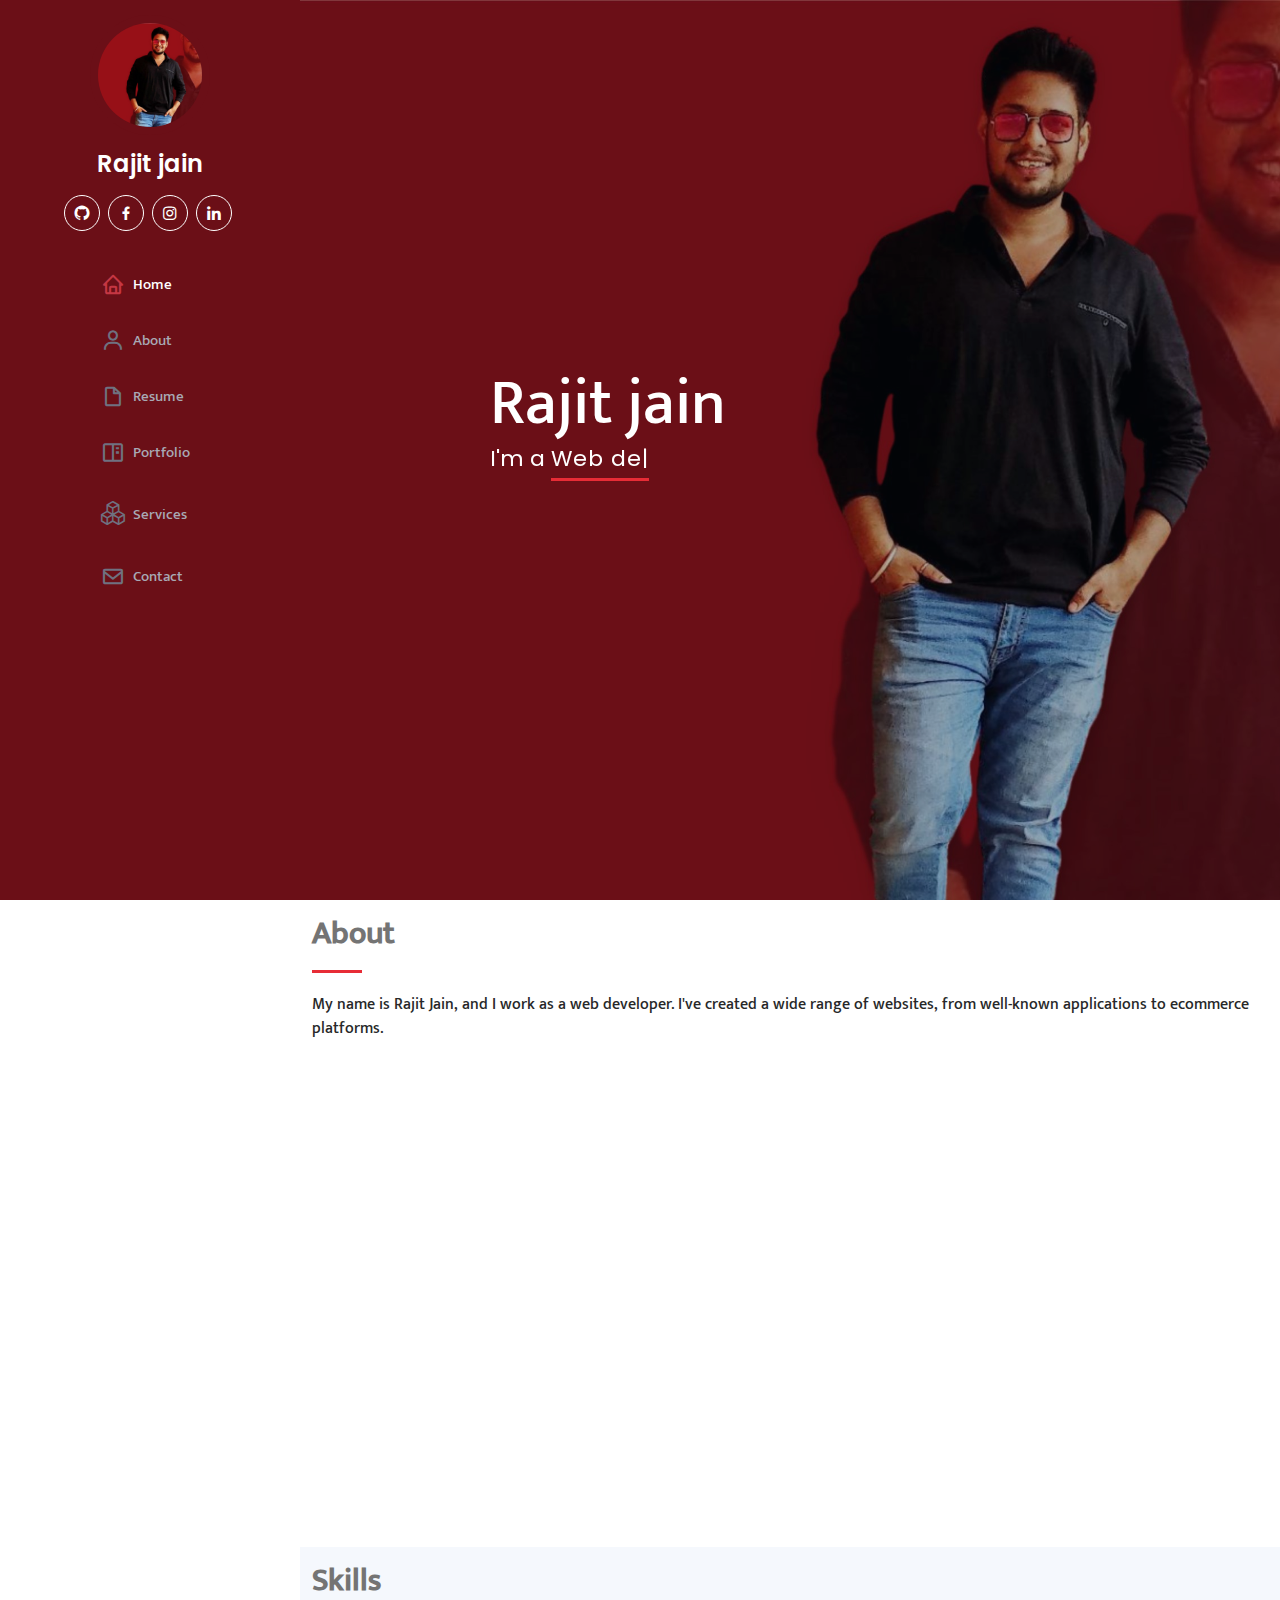
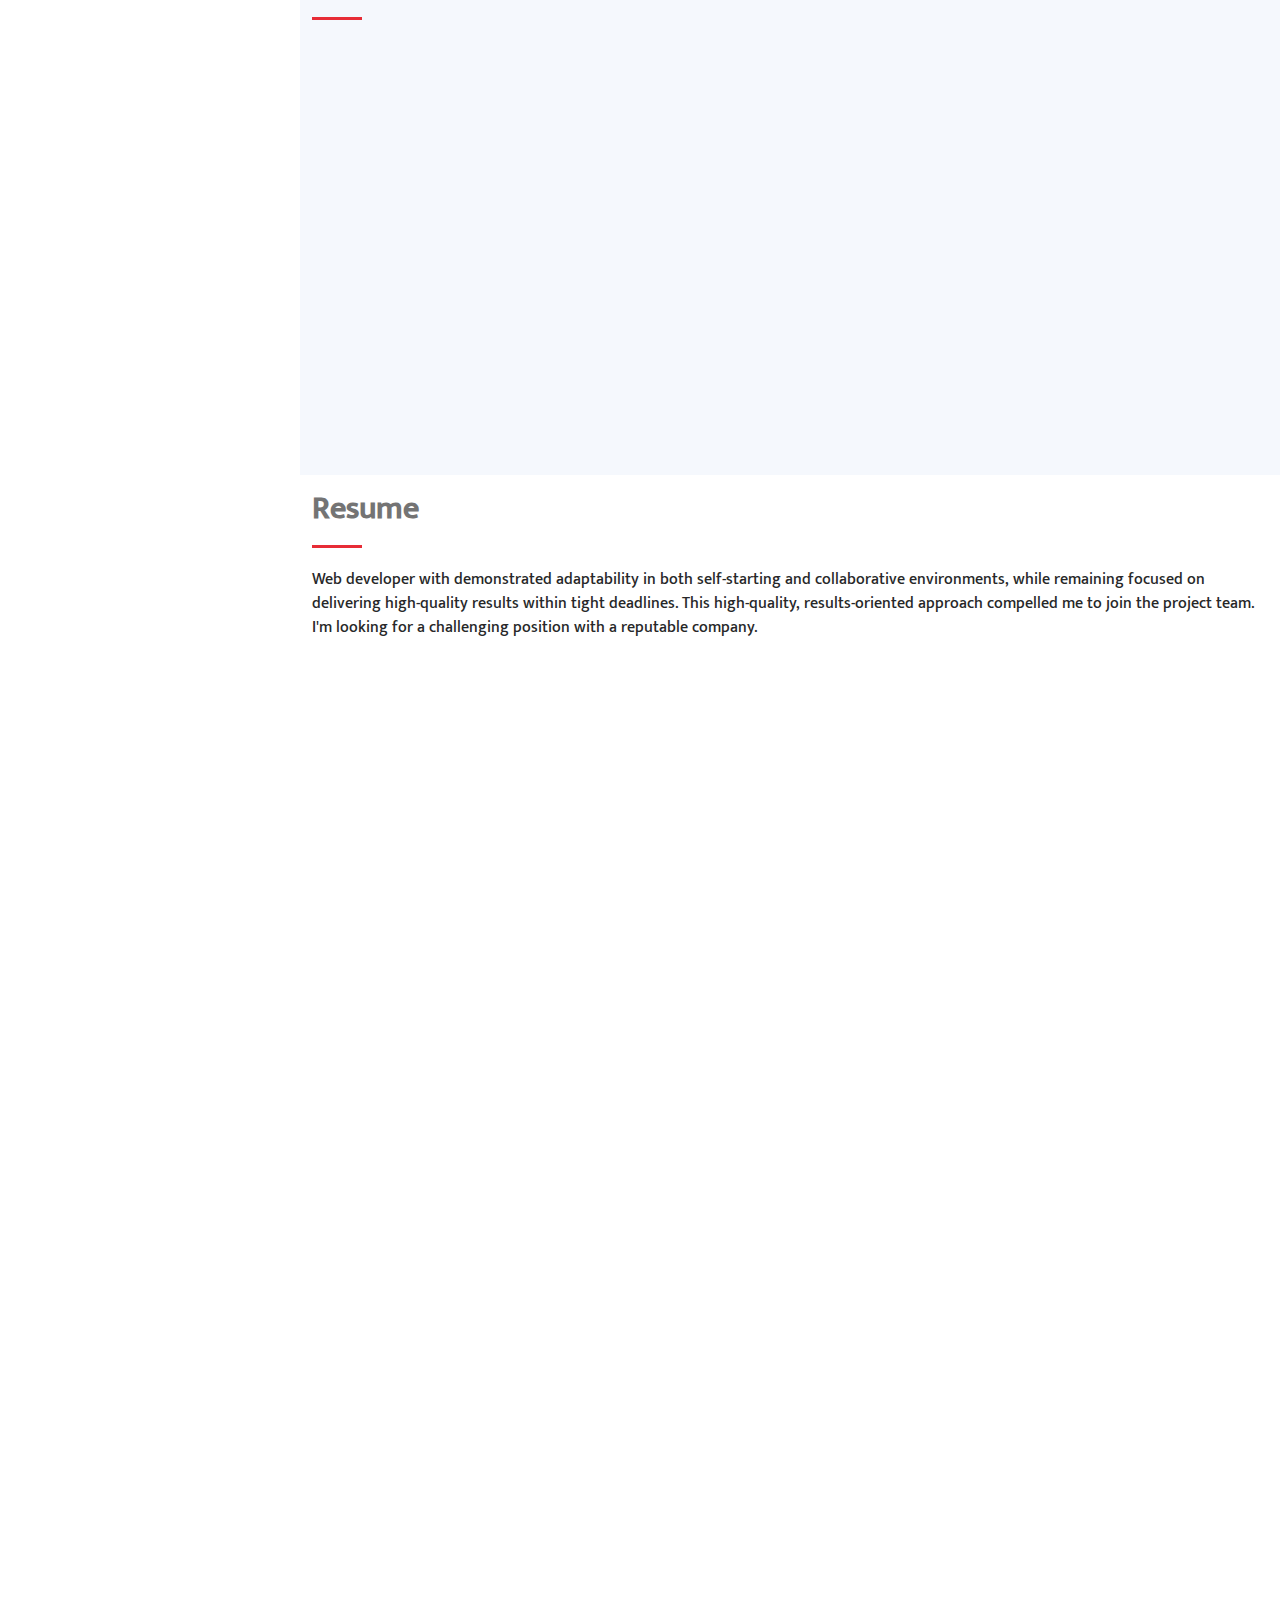
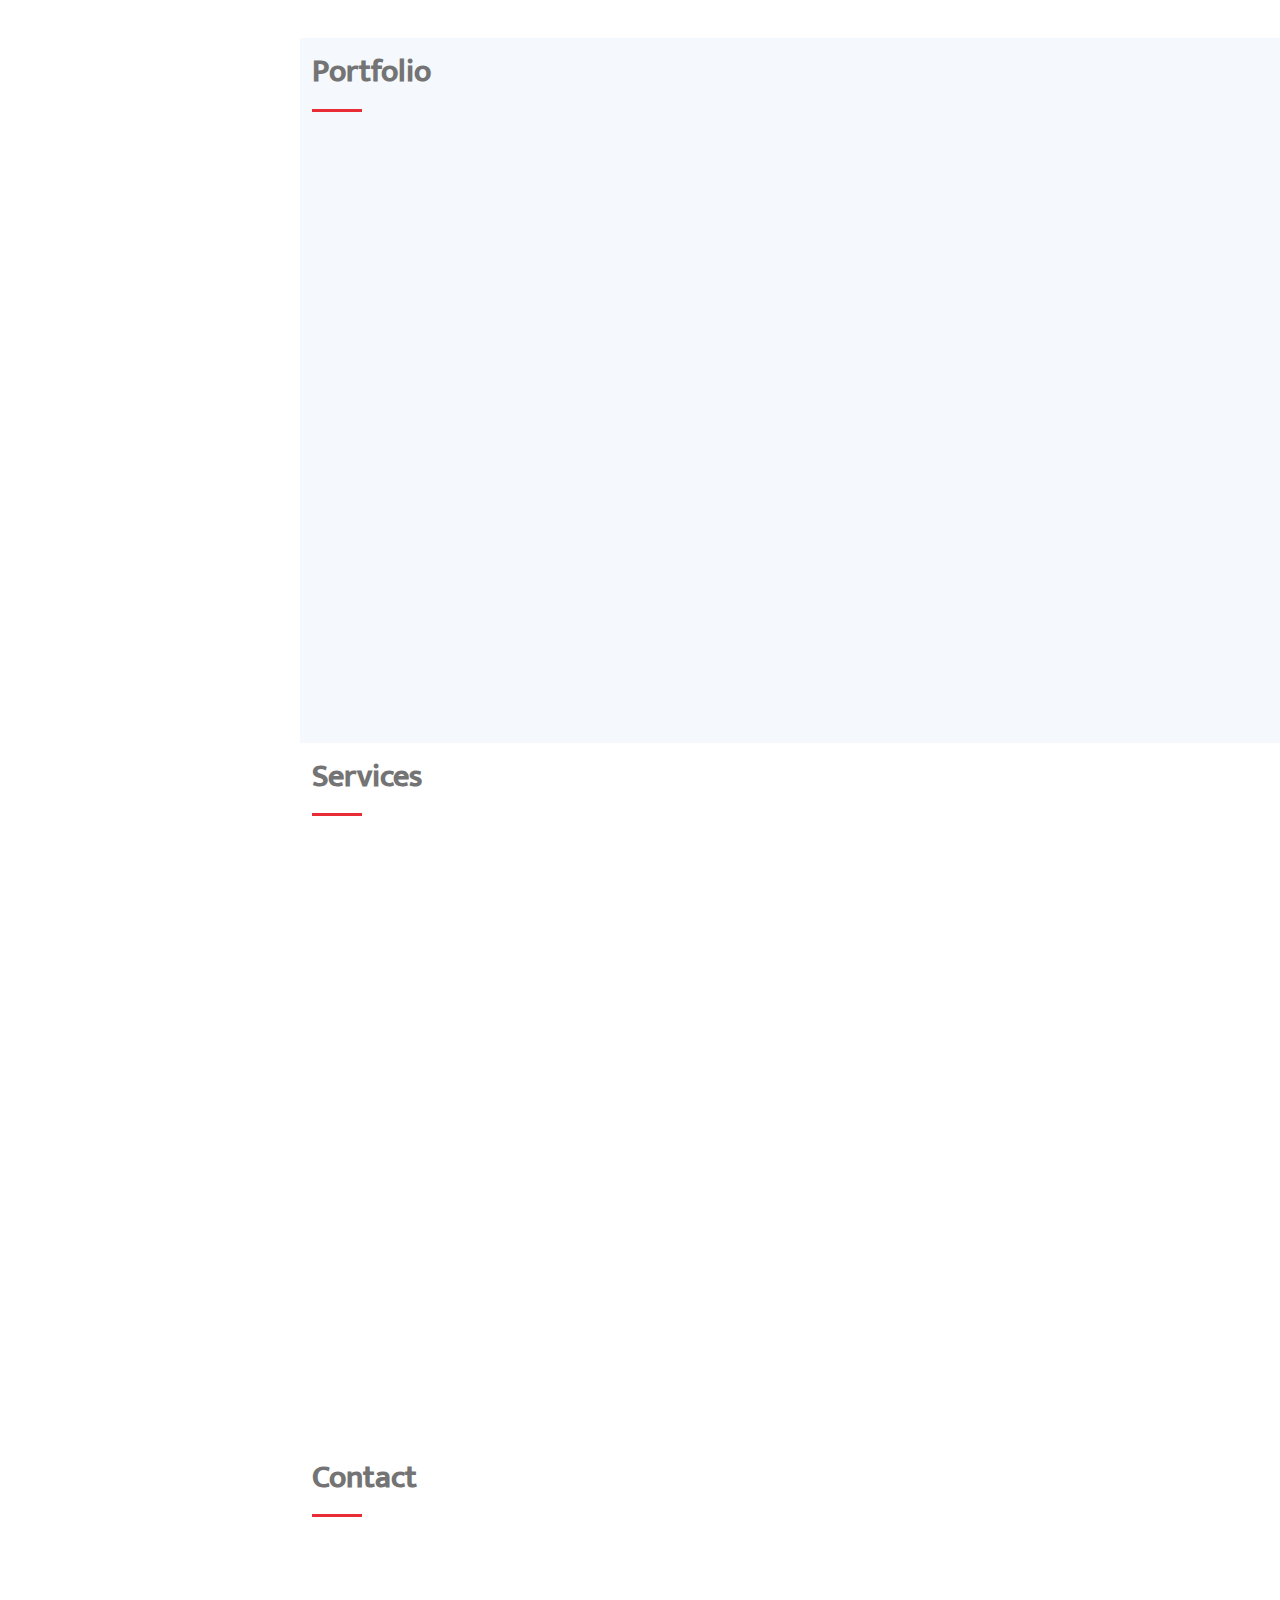
==== index.html @ aa18b788 "added seo" ====
<!DOCTYPE html>
<html lang="en">

<head>
  <meta charset="utf-8">
  <meta content="width=device-width, initial-scale=1.0" name="viewport">

  <title>Rajit Jain | Web Developer, Full Stack Developer | Professional Website Development</title>
  <meta name="description" content="Rajit Jain - Expert Web Developer & Full Stack Developer offering professional website development, UI/UX design, SEO, and custom solutions.">
  <meta name="keywords" content="Web Developer, Full Stack Developer, Website Development, UI/UX Design, SEO, Web Optimization, Custom Solutions">

  <!-- Favicons -->
  <link href="assets/img/favicon.png" rel="icon">
  <link href="assets/img/apple-touch-icon.png" rel="apple-touch-icon">

  <!-- Google Fonts -->
  <link href="https://fonts.googleapis.com/css?family=Open+Sans:300,300i,400,400i,600,600i,700,700i|Raleway:300,300i,400,400i,500,500i,600,600i,700,700i|Poppins:300,300i,400,400i,500,500i,600,600i,700,700i" rel="stylesheet">

  <!-- Vendor CSS Files -->
  <link href="assets/vendor/aos/aos.css" rel="stylesheet">
  <link href="assets/vendor/bootstrap/css/bootstrap.min.css" rel="stylesheet">
  <link href="assets/vendor/bootstrap-icons/bootstrap-icons.css" rel="stylesheet">
  <link href="assets/vendor/boxicons/css/boxicons.min.css" rel="stylesheet">
  <link href="assets/vendor/glightbox/css/glightbox.min.css" rel="stylesheet">
  <link href="assets/vendor/swiper/swiper-bundle.min.css" rel="stylesheet">

  <!-- Template Main CSS File -->
  <link href="assets/css/style.css" rel="stylesheet"> 

  <!-- Schema Markup for SEO -->
  <script type="application/ld+json">
  {
    "@context": "http://schema.org",
    "@type": "Person",
    "name": "Rajit Jain",
    "jobTitle": "Web Developer",
    "url": "https://rajitjain.online",
    "sameAs": [
      "https://www.linkedin.com/in/rajit-jain-developer/",
      "https://github.com/RajitJainSinghai"
    ]
  }
  </script>

  <!-- Open Graph Tags for Social Media -->
  <meta property="og:title" content="Rajit Jain | Web Developer">
  <meta property="og:description" content="Offering professional website development, UI/UX design, SEO, and full-stack services.">
  <meta property="og:image" content="https://rajitjain.online/assets/img/profile-img.png">
  <meta property="og:url" content="https://rajitjain.online">

</head>

<body>

  <!-- ======= Mobile nav toggle button ======= -->
  <i class="bi bi-list mobile-nav-toggle d-xl-none"></i>

  <!-- ======= Header ======= -->
  <header id="header">
    <div class="d-flex flex-column">

      <div class="profile">
        <img src="assets/img/profile-img.png" alt="rajitjain web developer" class="img-fluid rounded-circle">
        <h1 class="text-light"><a href="index">Rajit jain</a></h1>
        <div class="social-links mt-3 text-center">
          <a href="https://github.com/RajitJainSinghai" class="twitter" target="_blank"><i class="bx bxl-github"></i></a>
          <a href="https://www.facebook.com/rajit.jain.31" class="facebook" target="_blank"><i class="bx bxl-facebook"></i></a>
          <a href="https://www.instagram.com/singhai_rajit/" class="instagram" target="_blank"><i class="bx bxl-instagram"></i></a>
          <!-- <a href="#" class="google-plus"><i class="bx bxl-skype"></i></a> -->
          <a href="https://www.linkedin.com/in/rajit-jain-developer/" class="linkedin" target="_blank"><i class="bx bxl-linkedin"></i></a>
        </div>
      </div>

      <nav id="navbar" class="nav-menu navbar">
        <ul>
          <li><a href="index" class="nav-link scrollto active"><i class="bx bx-home"></i> <span>Home</span></a></li>
          <li><a href="index#about" class="nav-link scrollto"><i class="bx bx-user"></i> <span>About</span></a></li>
          <li><a href="index#resume" class="nav-link scrollto"><i class="bx bx-file-blank"></i> <span>Resume</span></a></li>
          <li><a href="index#portfolio" class="nav-link scrollto"><i class="bx bx-book-content"></i> <span>Portfolio</span></a></li>
          <li><a href="index#services" class="nav-link scrollto"><i class="bi bi-boxes"></i> <span>Services</span></a></li>
          <li><a href="index#contact" class="nav-link scrollto"><i class="bx bx-envelope"></i> <span>Contact</span></a></li>
        </ul>
      </nav><!-- .nav-menu -->
    </div>
  </header><!-- End Header -->

  <!-- ======= Hero Section ======= -->
  <section id="hero" class="d-flex flex-column justify-content-center align-items-center">
    <div class="hero-container" data-aos="fade-in">
      <h1>Rajit jain</h1>
      <p>I'm a <span class="typed" data-typed-items="Web developer, Full-stack developer"></span></p>
    </div>
  </section><!-- End Hero -->

  <main id="main">

    <!-- ======= About Section ======= -->
    <section id="about" class="about">
      <div class="container">

        <div class="section-title">
          <h2>About</h2>
          <p>My name is Rajit Jain, and I work as a web developer. I've created a wide range of websites, from well-known applications to ecommerce platforms.</p>
        </div>

        <div class="row">
          <div class="col-lg-4" data-aos="fade-right">
            <img src="assets/img/profile-img.png" class="img-fluid" alt="rajitjain web developer">
          </div>
          <div class="col-lg-8 pt-4 pt-lg-0 content" data-aos="fade-left">
            <h3>UI/UX Developer &amp; Web Developer.</h3>
            <p class="fst-italic">
              Dedicated Web Developer with experience in achieving tangible results and cross-team
              collaboration. Proactive and excited to partner with like-minded individuals to achieve goals.
            </p>
            <div class="row">
              <div class="col-lg-6">
                <ul>
                  <li><i class="bi bi-chevron-right"></i> <strong>Birthday:</strong> <span>5 March 1997</span></li>
                  <li><i class="bi bi-chevron-right"></i> <strong>Website:</strong> <span><a class="linkofwebsite" href="https://rajitjain.online/">https://rajitjain.online</a></span></li>
                  <li><i class="bi bi-chevron-right"></i> <strong>Phone:</strong> <span><a class="linkofwebsite" href="tel:979 461 5676">979 461 5676</a></span></li>
                  <li><i class="bi bi-chevron-right"></i> <strong>City:</strong> <span>Virangana Lakshmibai Jhansi (U.P)</span></li>
                </ul>
              </div>
              <div class="col-lg-6">
                <ul>
                  <li><i class="bi bi-chevron-right"></i> <strong>Age:</strong> <span>26</span></li>
                  <li><i class="bi bi-chevron-right"></i> <strong>Degree:</strong> <span>Bachelor</span></li>
                  <li><i class="bi bi-chevron-right"></i> <strong>Email:</strong> <span><a class="linkofwebsite" href = "mailto: rajitjain05307@gmail.com">rajitjain05307@gmail.com</a></span></li>
                  <!-- <li><i class="bi bi-chevron-right"></i> <strong>Freelance:</strong> <span>Available</span></li> -->
                </ul>
              </div>
            </div>
      
          </div>
        </div>

      </div>
    </section><!-- End About Section -->

    <!-- ======= Facts Section ======= -->
    <section id="facts" class="facts">
      <div class="container">

        <div style="justify-content: space-between;" class="row no-gutters">

          <div class="col-lg-3 col-md-6 d-md-flex align-items-md-stretch" data-aos="fade-up">
            <div class="count-box">
              <i class="bi bi-emoji-smile"></i>
              <span data-purecounter-start="0" data-purecounter-end="175" data-purecounter-duration="1" class="purecounter"></span>
              <p><strong>Happy Clients</strong></p>
            </div>
          </div>

          <div class="col-lg-3 col-md-6 d-md-flex align-items-md-stretch" data-aos="fade-up" data-aos-delay="100">
            <div class="count-box">
              <i class="bi bi-journal-richtext"></i>
              <span data-purecounter-start="0" data-purecounter-end="180" data-purecounter-duration="1" class="purecounter"></span>
              <p><strong>Projects</strong></p>
            </div>
          </div>

          <div class="col-lg-3 col-md-6 d-md-flex align-items-md-stretch" data-aos="fade-up" data-aos-delay="200">
            <div class="count-box">
              <i class="bi bi-headset"></i>
              <span data-purecounter-start="0" data-purecounter-end="650" data-purecounter-duration="1" class="purecounter"></span>
              <p><strong>Hours Of Support</strong></p>
            </div>
          </div>

          <!-- <div class="col-lg-3 col-md-6 d-md-flex align-items-md-stretch" data-aos="fade-up" data-aos-delay="300">
            <div class="count-box">
              <i class="bi bi-people"></i>
              <span data-purecounter-start="0" data-purecounter-end="10" data-purecounter-duration="1" class="purecounter"></span>
              <p><strong>Hard Workers</strong></p>
            </div>
          </div> -->

        </div>

      </div>
    </section><!-- End Facts Section -->

    <!-- ======= Skills Section ======= -->
    <section id="skills" class="skills section-bg">
      <div class="container">

        <div class="section-title">
          <h2>Skills</h2>
        <div class="row skills-content">

          <div class="col-lg-6" data-aos="fade-up">

            <div class="progress">
              <span class="skill">HTML <i class="val">100%</i></span>
              <div class="progress-bar-wrap">
                <div class="progress-bar" role="progressbar" aria-valuenow="100" aria-valuemin="0" aria-valuemax="100"></div>
              </div>
            </div>

            <div class="progress">
              <span class="skill">CSS <i class="val">90%</i></span>
              <div class="progress-bar-wrap">
                <div class="progress-bar" role="progressbar" aria-valuenow="90" aria-valuemin="0" aria-valuemax="100"></div>
              </div>
            </div>

            <div class="progress">
              <span class="skill">SAAS<i class="val">85%</i></span>
              <div class="progress-bar-wrap">
                <div class="progress-bar" role="progressbar" aria-valuenow="85" aria-valuemin="0" aria-valuemax="100"></div>
              </div>
            </div>


            <div class="progress">
              <span class="skill">BOOTSTRAP <i class="val">75%</i></span>
              <div class="progress-bar-wrap">
                <div class="progress-bar" role="progressbar" aria-valuenow="75" aria-valuemin="0" aria-valuemax="100"></div>
              </div>
            </div>

            <div class="progress">
              <span class="skill">JavaScript <i class="val">75%</i></span>
              <div class="progress-bar-wrap">
                <div class="progress-bar" role="progressbar" aria-valuenow="75" aria-valuemin="0" aria-valuemax="100"></div>
              </div>
            </div>

            <div class="progress">
              <span class="skill">JQUERY <i class="val">70%</i></span>
              <div class="progress-bar-wrap">
                <div class="progress-bar" role="progressbar" aria-valuenow="70" aria-valuemin="0" aria-valuemax="100"></div>
              </div>
            </div>
            <div class="progress">
              <span class="skill">Adobe Audience Manager <i class="val">85%</i></span>
              <div class="progress-bar-wrap">
                <div class="progress-bar" role="progressbar" aria-valuenow="85" aria-valuemin="0" aria-valuemax="100"></div>
              </div>
            </div>

          </div>

          <div class="col-lg-6" data-aos="fade-up" data-aos-delay="100">

            <div class="progress">
              <span class="skill">SQL <i class="val">75%</i></span>
              <div class="progress-bar-wrap">
                <div class="progress-bar" role="progressbar" aria-valuenow="75" aria-valuemin="0" aria-valuemax="100"></div>
              </div>
            </div>

            <div class="progress">
              <span class="skill">Shopify <i class="val">85%</i></span>
              <div class="progress-bar-wrap">
                <div class="progress-bar" role="progressbar" aria-valuenow="85" aria-valuemin="0" aria-valuemax="100"></div>
              </div>
            </div>

            <div class="progress">
              <span class="skill">REACT-JS <i class="val">80%</i></span>
              <div class="progress-bar-wrap">
                <div class="progress-bar" role="progressbar" aria-valuenow="80" aria-valuemin="0" aria-valuemax="100"></div>
              </div>
            </div>

            <div class="progress">
              <span class="skill">REDUX <i class="val">70%</i></span>
              <div class="progress-bar-wrap">
                <div class="progress-bar" role="progressbar" aria-valuenow="70" aria-valuemin="0" aria-valuemax="100"></div>
              </div>
            </div>

            

            <div class="progress">
              <span class="skill">PYTHON<i class="val">85%</i></span>
              <div class="progress-bar-wrap">
                <div class="progress-bar" role="progressbar" aria-valuenow="85" aria-valuemin="0" aria-valuemax="100"></div>
              </div>
            </div>

            <div class="progress">
              <span class="skill">DJANGO<i class="val">75%</i></span>
              <div class="progress-bar-wrap">
                <div class="progress-bar" role="progressbar" aria-valuenow="75" aria-valuemin="0" aria-valuemax="100"></div>
              </div>
            </div>

          </div>

        </div>

      </div>
    </section><!-- End Skills Section -->

    <!-- ======= Resume Section ======= -->
    <section id="resume" class="resume">

      <!-- <img class="resumerajit" src="./assets/img/resume1.jpg" alt=""> -->
      <div class="container">

        <div class="section-title">
          <h2>Resume</h2>
          <p>Web developer with demonstrated adaptability in both self-starting and collaborative environments, while remaining focused on delivering high-quality results within tight deadlines. This high-quality, results-oriented approach compelled me to join the project team. I'm looking for a challenging position with a reputable company.
            </p>
        </div>

        <div class="row">
          <div class="col-lg-6 making_fullline" data-aos="fade-up">
            <h3 class="resume-title">Sumary</h3>
            <div class="resume-item pb-0">
              <h4>Rajit jain</h4>
              <!-- <p><em>Dedicated Web Developer with 2.5 years of  experience in achieving tangible results and cross-team collaboration. Proactive and excited to partner with like-minded individuals to achieve goals.</em></p> -->
              <ul>
                <li>Jhansi, INDIA</li>
                <li>rajitjain05307@gmail.com </li>
                <li>9794615676</li>
                <li>www.github.com/RajitJainSinghai</li>
                <li>www.linkedin.com/in/rajit-jain-developer/</li>
              </ul>
            </div>

            <h3 class="resume-title">Education</h3>
            <div class="resume-item">
              <h4>Bechelor's of Engineering | Computer Science</h4>
              <h5>2016 - 2020</h5>
              <p><em>Sagar Institute of Research Technology & Science Bhopal(M.P) </em></p>
              <p>7.86 CGPA</p>
            </div>

            <div class="resume-item">
            <!-- <a href="./assets/resume/Rajit_cv.pdf" download> -->
              <a href="./resume.html" target="_blank">
              <button class="resumebtn">Resume <img class="download_icons_for_resume" src="./assets/resume/download_icons.gif" alt=""> </button>
            </a>
          </div>
          
          </div>
          <div class="col-lg-6" data-aos="fade-up" data-aos-delay="100">
            <h3 class="resume-title">Professional Experience</h3>

            <div class="resume-item">
              <h4>Technical Consultant</h4>
              <h5>March 2024 - Present</h5>
              <!-- <p><em>Adobe.inc Noida(Uttar pradesh)</em></p> -->
              <ul>
                <li>Developed and customized user interfaces for Adobe Experience Cloud solutions using React.js and modern JavaScript.</li>
                <li>Optimized performance and responsiveness of dashboards and reporting interfaces built with React.js and Adobe
                  Audience Manager APIs.</li>
                <li>Collaborated with teams to integrate JavaScript solutions, ensuring seamless functionality across platforms.</li>
                
              </ul>
            </div>

            <div class="resume-item">
              <h4>Web Developer</h4>
              <h5>August 2022 - Febuary 2024</h5>
              <!-- <p><em>Intenim Technology Pvt Ltd Gurugram(Haryana)</em></p> -->
              <ul>
                <li>Proficient in HTML, CSS, and JavaScript to create visually appealing and interactive user interfaces.</li>
                <li>Capable of building websites that adapt to various screen sizes and devices for a seamless user experience.</li>
                <li>Understands design principles to create user-friendly and visually appealing websites.</li>
                
              </ul>
            </div>
            <div class="resume-item">
              <h4>Full Stack Developer</h4>
              <h5>August 2021 -July 2022</h5>
              <!-- <p><em>TECH I.S Pvt Ltd Bangalore(Karnataka)</em></p> -->
              <ul>
                <li>Stays updated with emerging web technologies and best practices for full-stack development.</li>
                <li> Emphasizes writing clean, maintainable, and efficient code in both frontend and backend components.</li>
                <li> Implements secure user authentication and access control in applications.</li>
                <li>Developing a web application for small and mid business owners to be hosted.</li>
              </ul>
            </div>
          </div>
        </div>

      </div>
    </section><!-- End Resume Section -->

    <!-- ======= Portfolio Section ======= -->
    <section id="portfolio" class="portfolio section-bg">
      <div class="container">

        <div class="section-title">
          <h2>Portfolio</h2>
        </div>

        <div class="row" data-aos="fade-up">
          <div class="col-lg-12 d-flex justify-content-center">
            <ul id="portfolio-flters">
              <li data-filter="*" class="filter-active">All</li>
              <li data-filter=".filter-app">Best</li>
              <li data-filter=".filter-card">Freelance</li>
              <li data-filter=".filter-web">Development</li>
            </ul>
          </div>
        </div>

        <div class="row portfolio-container" data-aos="fade-up" data-aos-delay="100">

          <div class="col-lg-4 col-md-6 portfolio-item filter-app cetralize">
            <div class="portfolio-wrap widthheight">
              <img loading="lazy" src="./assets/img/voilaStudio.webp" class="img-fluid" alt="rajitjain web developer">
              <div class="portfolio-links">
                <!-- <a href="assets/img/portfolio/portfolio-1.jpg" data-gallery="portfolioGallery" class="portfolio-lightbox" title="App 1">Hello</a> -->
                <a href="https://voilastudio.in/" target="_blank" title="More Details">VoilaStudio</a>
              </div>
            </div>
          </div>

          <div class="col-lg-4 col-md-6 portfolio-item filter-web cetralize">
            <div class="portfolio-wrap widthheight">
              <img loading="lazy" src="./assets/img/aderlinServices.webp" class="img-fluid" alt="rajitjain web developer">
              <div class="portfolio-links">
                <!-- <a href="assets/img/portfolio/portfolio-2.jpg" data-gallery="portfolioGallery" class="portfolio-lightbox" title="Web 3"><i class="bx bx-plus"></i></a> -->
                <a href="https://aderlinservices.com/" target="_blank" title="More Details">Aderlin Services</a>
              </div>
            </div>
          </div>

          <div class="col-lg-4 col-md-6 portfolio-item filter-card cetralize">
            <div class="portfolio-wrap widthheight">
              <img loading="lazy" src="./assets/img/newsAggregator.webp" class="img-fluid" alt="rajitjain web developer">
              <div class="portfolio-links">
                <a href="https://rajitjainsinghai.github.io/innoscripta_assessment/" target="_blank" title="More Details">News App</a>
              </div>
            </div>
          </div>

          <div class="col-lg-4 col-md-6 portfolio-item filter-app cetralize">
            <div class="portfolio-wrap widthheight">
              <img loading="lazy" src="./assets/img/techis.webp" class="img-fluid" alt="rajitjain web developer">
              <div class="portfolio-links">
                <!-- <a href="assets/img/portfolio/portfolio-3.jpg" data-gallery="portfolioGallery" class="portfolio-lightbox" title="App 2"><i class="bx bx-plus"></i></a> -->
                <a href="https://techis.io/" target="_blank" title="More Details">TECH I.S</a>
              </div>
            </div>
          </div>

          <div class="col-lg-4 col-md-6 portfolio-item filter-card cetralize">
            <div class="portfolio-wrap widthheight">
              <img loading="lazy" src="./assets/img/geminiClone.webp" class="img-fluid" alt="rajitjain web developer">
              <div class="portfolio-links">
                <a href="https://rajitjainsinghai.github.io/gemini_clonee/" target="_blank" title="More Details">Gemini Clone</a>
              </div>
            </div>
          </div>

          <div class="col-lg-4 col-md-6 portfolio-item filter-card cetralize">
            <div class="portfolio-wrap widthheight">
              <img loading="lazy" src="./assets/img/magzineCafe.webp" class="img-fluid" alt="rajitjain web developer">
              <div class="portfolio-links">
                <a href="https://www.magazinecafestore.com/" target="_blank" title="More Details" title="More Details">Magzine Cafe</a>
              </div>
            </div>
          </div>

          </div> 

        </div>

      </div>
    </section><!-- End Portfolio Section -->

    <!-- ======= Services Section ======= -->
    <section id="services" class="services">
      <div class="container">

        <div class="section-title">
          <h2>Services</h2>
        </div>

        <div class="row" style="display: flex;justify-content: space-around;flex-wrap: wrap;">

          <div class="cardData col-lg-4 col-md-6 icon-box" data-aos="fade-up">
            <span class="cards">
            <div class="icon" ><i class="bi bi-briefcase"></i></div>
            <h4 class="title" style="width: 100%;"><a href="">Website Development</a></h4>
          </span>
            <p class="description">Web development is the process of creating and maintaining websites, it is the work that goes on behind the scenes to make a website look good, work fast, and provide a good user experience. The languages they use depends on the types of tasks they are preforming and the platforms on which they are working.</p>
          </div>
          <div class="cardData col-lg-4 col-md-6 icon-box" data-aos="fade-up" data-aos-delay="100">
            <span class="cards">
              <div class="icon"><i class="bi bi-card-checklist"></i></div>
              <h4 class="title" style="width: 100%;"><a href="">UI & UX Design</a></h4>
            </span>
            <p class="description">
              The primary focus of user interface (UI) design is information architecture. It is the process of creating interfaces that clearly communicate to the user what is important. The goal of user interface design is to make the user's interaction as simple and efficient as possible.</p>
          </div>
        
          <div class="cardData col-lg-4 col-md-6 icon-box" data-aos="fade-up" data-aos-delay="300">
            <span class="cards">
              <div class="icon"><i class="bi bi-binoculars"></i></div>
              <h4 class="title" style="width: 100%;"><a href="">Web optimization</a></h4>
            </span>
            <p class="description">Web optimization is the process of making web apps more user-friendly and visible to search engines. The developers will first assess how your page ranks in terms of SEO, speed, backlinks, load times, and mobile experience, and then provide alternative solutions and suggestions for how your web app's rank can be improved.</p>
          </div> 
                    <div class="cardData col-lg-4 col-md-6 icon-box" data-aos="fade-up">
            <span class="cards">
            <div class="icon" ><i class="bi bi-clipboard-data"></i></div>
            <h4 class="title" style="width: 100%;"><a href=""> SEO and Analytics</a></h4>
          </span>
            <p class="description">I provide complete SEO setup and improvement to boost your website's visibility on search engines, including optimizing keywords, metadata, and site performance. I integrate tools like Google Analytics and Google Tag Manager for tracking user behavior and website performance. Additionally, I create SEO-friendly URLs and metadata to ensure better search engine discoverability and improved organic traffic. These optimizations help enhance your website's ranking and user engagement.</p>
          </div>
          <div class="cardData col-lg-4 col-md-6 icon-box" data-aos="fade-up" data-aos-delay="100">
            <span class="cards">
              <div class="icon"><i class="bi bi-buildings"></i></div>
              <h4 class="title" style="width: 100%;"><a href="">Custom Solutions</a></h4>
            </span>
            <p class="description">
              I develop Progressive Web Apps (PWAs) that combine the best of web and mobile experiences, offering offline access and enhanced performance. My expertise includes creating both single-page and multi-page applications, tailored to meet your specific business needs. Additionally, I build real-time applications using technologies like WebSocket or Firebase, enabling instant updates and seamless user interactions. These solutions are designed to provide fast, reliable, and engaging user experiences.</p>
          </div>
        
          <div class="cardData col-lg-4 col-md-6 icon-box" data-aos="fade-up" data-aos-delay="300">
            <span class="cards">
              <div class="icon"><i class="bi bi-hospital"></i></div>
              <h4 class="title" style="width: 100%;"><a href="">Web Hosting and Deployment</a></h4>
            </span>
            <p class="description">I offer comprehensive hosting setup and management services to ensure your website runs smoothly and efficiently. This includes domain registration and DNS configuration to establish your online presence seamlessly. I also specialize in deployment on cloud platforms such as AWS, Heroku, Netlify, and Vercel, providing scalable and reliable solutions for your applications. My services ensure a hassle-free launch and optimal performance for your website or application.</p>
          </div> 
          <!-- <div class="col-lg-4 col-md-6 icon-box" data-aos="fade-up" data-aos-delay="400">
            <div class="icon"><i class="bi bi-brightness-high"></i></div>
            <h4 class="title"><a href="">Nemo Enim</a></h4>
            <p class="description">At vero eos et accusamus et iusto odio dignissimos ducimus qui blanditiis praesentium voluptatum deleniti atque</p>
          </div>
          <div class="col-lg-4 col-md-6 icon-box" data-aos="fade-up" data-aos-delay="500">
            <div class="icon"><i class="bi bi-calendar4-week"></i></div>
            <h4 class="title"><a href="">Eiusmod Tempor</a></h4>
            <p class="description">Et harum quidem rerum facilis est et expedita distinctio. Nam libero tempore, cum soluta nobis est eligendi</p>
          </div> -->
        </div>

      </div>
    </section><!-- End Services Section -->

    <!-- ======= Testimonials Section ======= -->
    <!-- <section id="testimonials" class="testimonials section-bg">
      <div class="container">

        <div class="section-title">
          <h2>Testimonials</h2>
         
        </div>

        <div class="testimonials-slider swiper" data-aos="fade-up" data-aos-delay="100">
          <div class="swiper-wrapper">

            <div class="swiper-slide">
              <div class="testimonial-item" data-aos="fade-up">
                <p>
                  <i class="bx bxs-quote-alt-left quote-icon-left"></i>
                  Our website is much easier to use, has many more features than before, and is extremely simple to maintain. We're overjoyed with our new website! Thanks mr. Jain.
                  <i class="bx bxs-quote-alt-right quote-icon-right"></i>
                </p>
                <h3>Rahul Singh</h3>
                <h4>Ceo &amp; Founder</h4>
              </div>
            </div>

            <div class="swiper-slide">
              <div class="testimonial-item" data-aos="fade-up" data-aos-delay="100">
                <p>
                  <i class="bx bxs-quote-alt-left quote-icon-left"></i>
                  I wholeheartedly endorse their efforts. They are a pleasure to work with. Our website's traffic has increased as a result of their SEO program.
                  <i class="bx bxs-quote-alt-right quote-icon-right"></i>
                </p>
                <h3>Jagrati Fabyani</h3>
                <h4>Project Co-ordinator</h4>
              </div>
            </div>

            <div class="swiper-slide">
              <div class="testimonial-item" data-aos="fade-up" data-aos-delay="200">
                <p>
                  <i class="bx bxs-quote-alt-left quote-icon-left"></i>
                  We are extremely pleased with our new website! It appears to be professional and simple to use. They handle things quickly and are available to answer any questions we may have.
                  <i class="bx bxs-quote-alt-right quote-icon-right"></i>
                </p>
                <h3>Jena Karlis</h3>
                <h4>Store Owner</h4>
              </div>
            </div>

            <div class="swiper-slide">
              <div class="testimonial-item" data-aos="fade-up" data-aos-delay="300">
                <p>
                  <i class="bx bxs-quote-alt-left quote-icon-left"></i>
                  They aided me in bringing my website into the twenty-first century. I can now keep my website up to date without having to hire an expensive designer thanks to their development expertise.
                  <i class="bx bxs-quote-alt-right quote-icon-right"></i>
                </p>
                <h3>Saravan T</h3>
                <h4>Hr Manager</h4>
              </div>
            </div>

            <div class="swiper-slide">
              <div class="testimonial-item" data-aos="fade-up" data-aos-delay="400">
                <p>
                  <i class="bx bxs-quote-alt-left quote-icon-left"></i>
                  All aspects of our new website impressed us at Kee Service. Mr. Jain comes highly recommended by us to anyone looking to build a new website.
                  <i class="bx bxs-quote-alt-right quote-icon-right"></i>
                </p>
                <h3>Harsh Sharma</h3>
                <h4>Graphic Designer</h4>
              </div>
            </div>


          </div>
          <div class="swiper-pagination"></div>
        </div>

      </div>
    </section> -->
    <!-- End Testimonials Section -->

    <!-- ======= Contact Section ======= -->
    <section id="contact" class="contact">
      <div class="container">

        <div class="section-title">
          <h2>Contact</h2>
        </div>

        <div class="row" data-aos="fade-in">

          <div class="col-lg-5 d-flex align-items-stretch">
            <div class="info">
              <div class="address">
                <i class="bi bi-geo-alt"></i>
                <h4>Location:</h4>
                <p>Sector 42 Noida</p>
              </div>

              <div class="email">
                <i class="bi bi-envelope"></i>
                <h4>Email:</h4>
                <p>rajitjain05307@gmail.com</p>
              </div>

              <div class="phone">
                <i class="bi bi-phone"></i>
                <h4>Call:</h4>
                <p>9794615676</p>
              </div>

              <iframe src="https://www.google.com/maps/embed?pb=!1m18!1m12!1m3!1d7008.829874057822!2d77.35590713933496!3d28.5573002764191!2m3!1f0!2f0!3f0!3m2!1i1024!2i768!4f13.1!3m3!1m2!1s0x390ce5e8ad8be57d%3A0x95b03cf5c761ad5b!2sSector%2042%2C%20Noida%2C%20Uttar%20Pradesh%20201303!5e0!3m2!1sen!2sin!4v1724299062690!5m2!1sen!2sin" style="border:0;height: 270px; width: 100%; "allowfullscreen="" loading="lazy" referrerpolicy="no-referrer-when-downgrade"></iframe>
            </div>


            
          </div>

          <div class="col-lg-7 mt-5 mt-lg-0 d-flex align-items-stretch">
            <form class="netlify_form" action="thankyou" netlify>
              <div class="row">
                <div class="form-group col-md-6">
                  <label for="name">Name</label>
                  <input type="text" maxlength="20" name="name" class="form-control" id="name" required>
                </div>
                <div class="form-group col-md-6">
                  <label for="name">Your Email</label>
                  <input type="email" maxlength="50" class="form-control" name="email" id="email" required>
                </div>
              </div>
              <div class="form-group">
                <label for="number">Mobile No.</label>
                <input type="tel" class="form-control" name="number" maxlength="10" id="subject" required>
              </div>

              <div class="form-group">
                <label>Your Query Regarding </label>
                <select class="form-control" name="role" required>
                  <option value="Website Develoment">Website Develoment</option>
                  <option value="Web optimization">Web optimization</option>
                  <option value="UI & UX Design">UI & UX Design</option>
                  <option value="SEO and Analytics">SEO and Analytics</option>
                  <option value="Custom Solutions">Custom Solutions</option>
                  <option value="Web Hosting and Deployment">Web Hosting and Deployment</option>
              </select>
              </div>
              
              <div class="form-group">
                <label for="message">Message: </label>
                <textarea class="form-control" maxlength="1000" name="message" rows="10" required name="message"></textarea>
              </div>
             
              <div class="text-center"><button class="netlify_button" type="submit">Send Message</button></div>
            </form>
          </div>

        </div>

      </div>
    </section><!-- End Contact Section -->

  </main><!-- End #main -->

  <!-- ======= Footer ======= -->
  <!-- <footer id="footer">
    <div class="container">
      <div class="copyright">
        &copy; Copyright <strong><span>iPortfolio</span></strong>
      </div>
      <div class="credits">
        Designed by <a href="https://bootstrapmade.com/">BootstrapMade</a>
      </div>
    </div>
  </footer> -->
  
  <!-- End  Footer -->

  <a href="#" class="back-to-top d-flex align-items-center justify-content-center"><i class="bi bi-arrow-up-short"></i></a>

  <!-- Vendor JS Files -->
  <script src="assets/vendor/purecounter/purecounter_vanilla.js"></script>
  <script src="assets/vendor/aos/aos.js"></script>
  <script src="assets/vendor/bootstrap/js/bootstrap.bundle.min.js"></script>
  <script src="assets/vendor/glightbox/js/glightbox.min.js"></script>
  <script src="assets/vendor/isotope-layout/isotope.pkgd.min.js"></script>
  <script src="assets/vendor/swiper/swiper-bundle.min.js"></script>
  <script src="assets/vendor/typed.js/typed.min.js"></script>
  <script src="assets/vendor/waypoints/noframework.waypoints.js"></script>
  <script src="assets/vendor/php-email-form/validate.js"></script>

  <!-- Template Main JS File -->
  <script src="assets/js/main.js"></script>

</body>

</html>
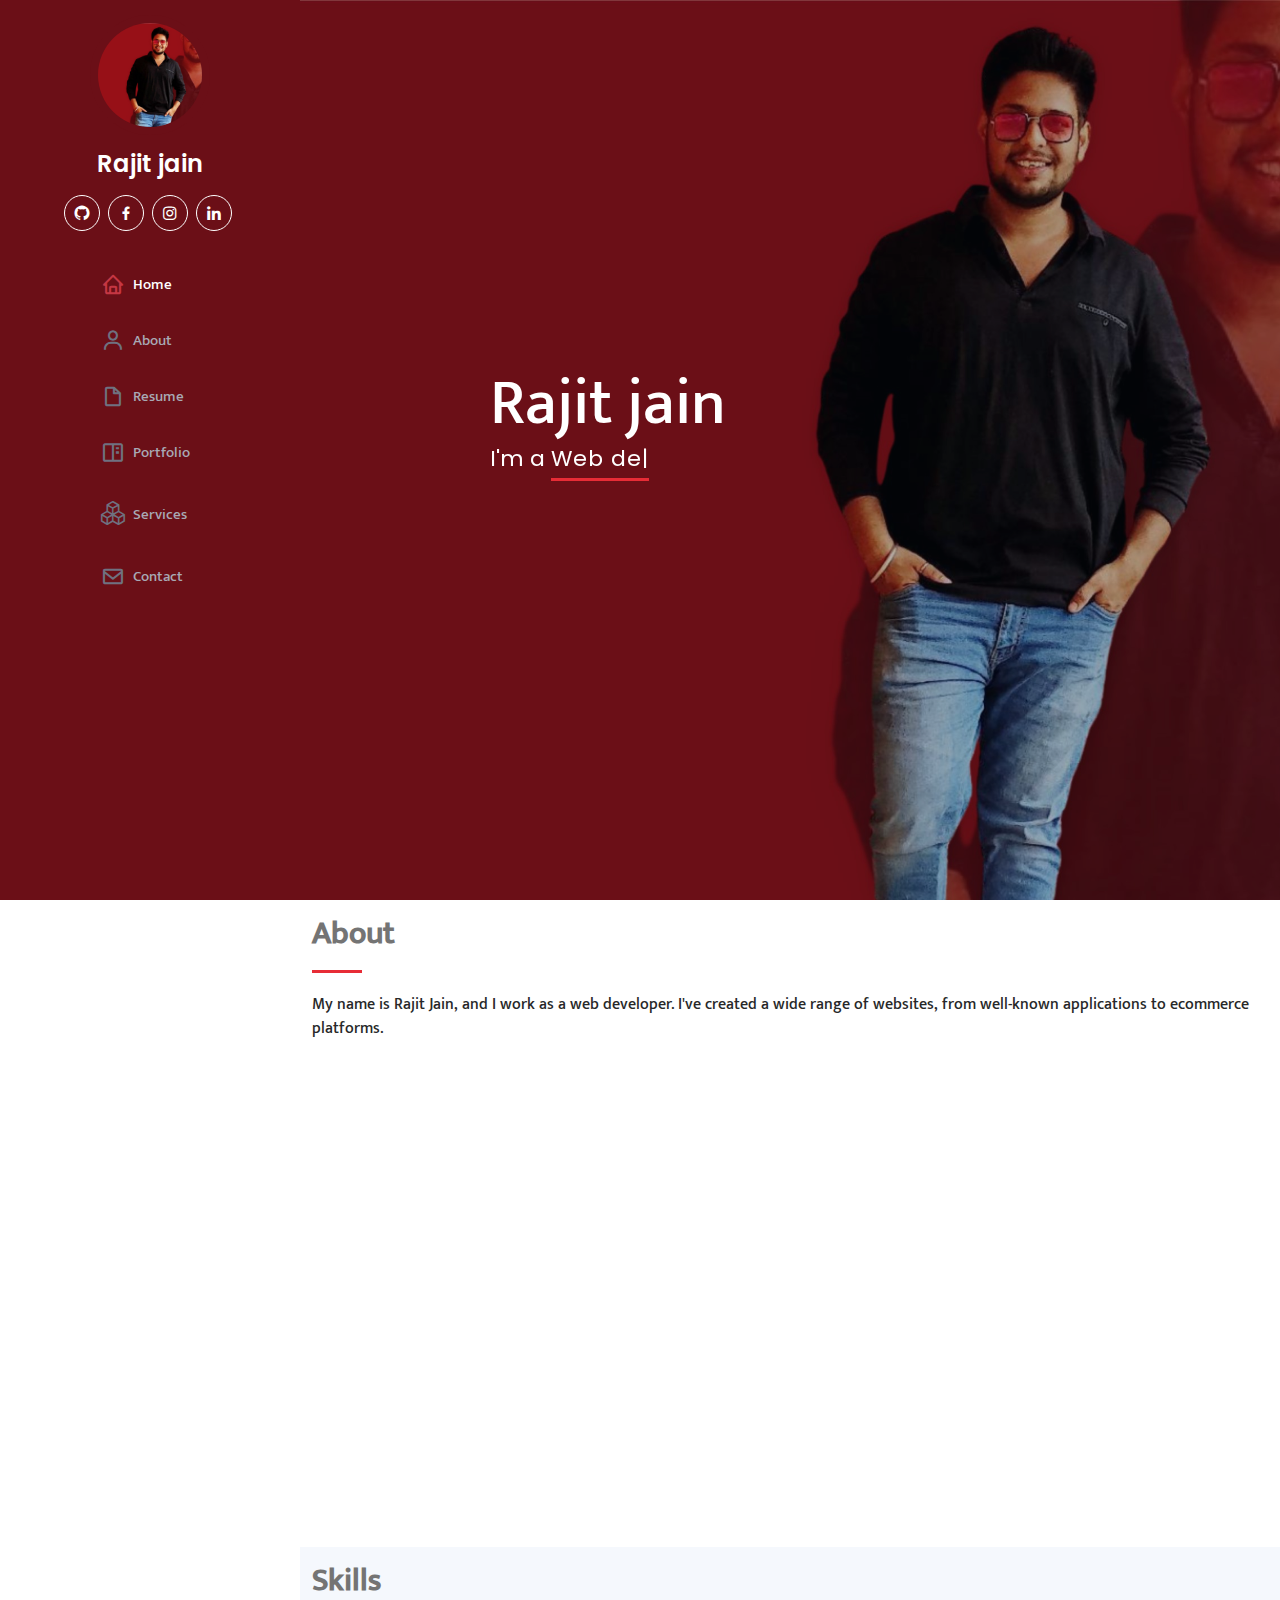
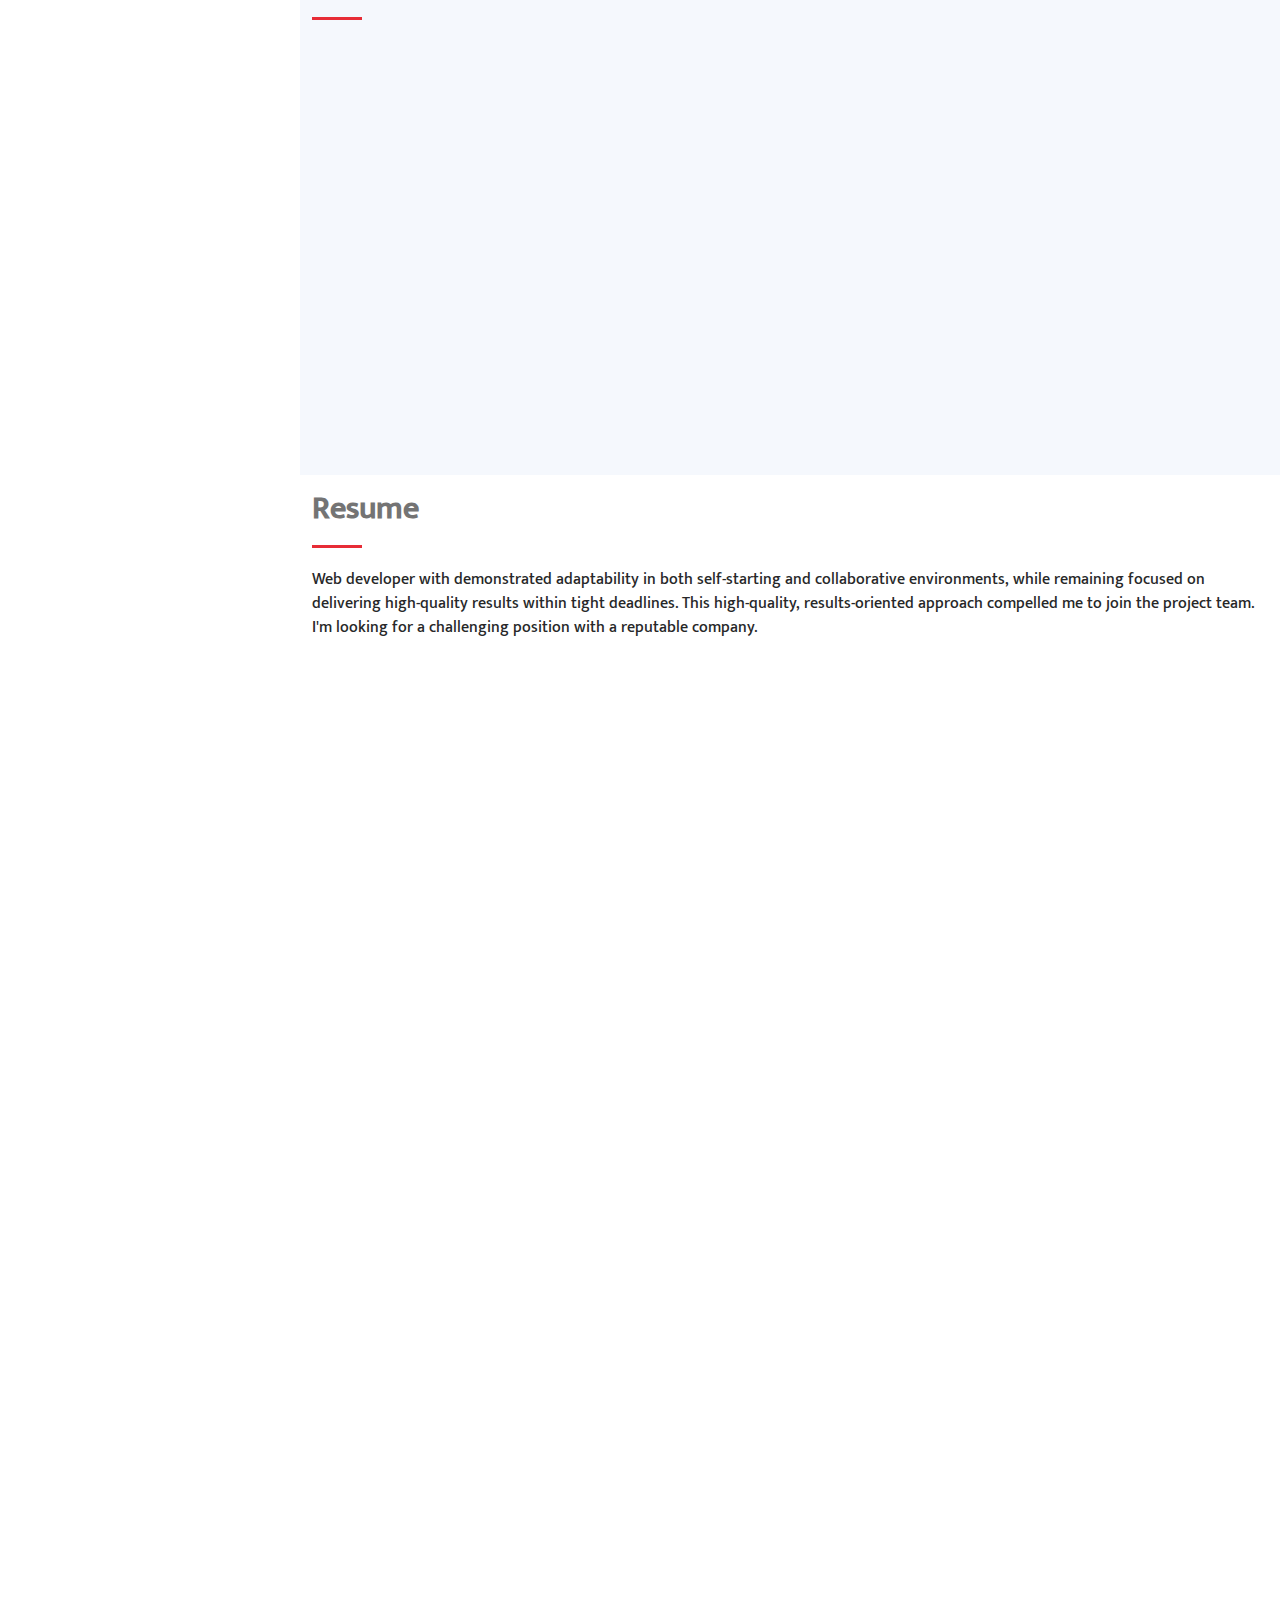
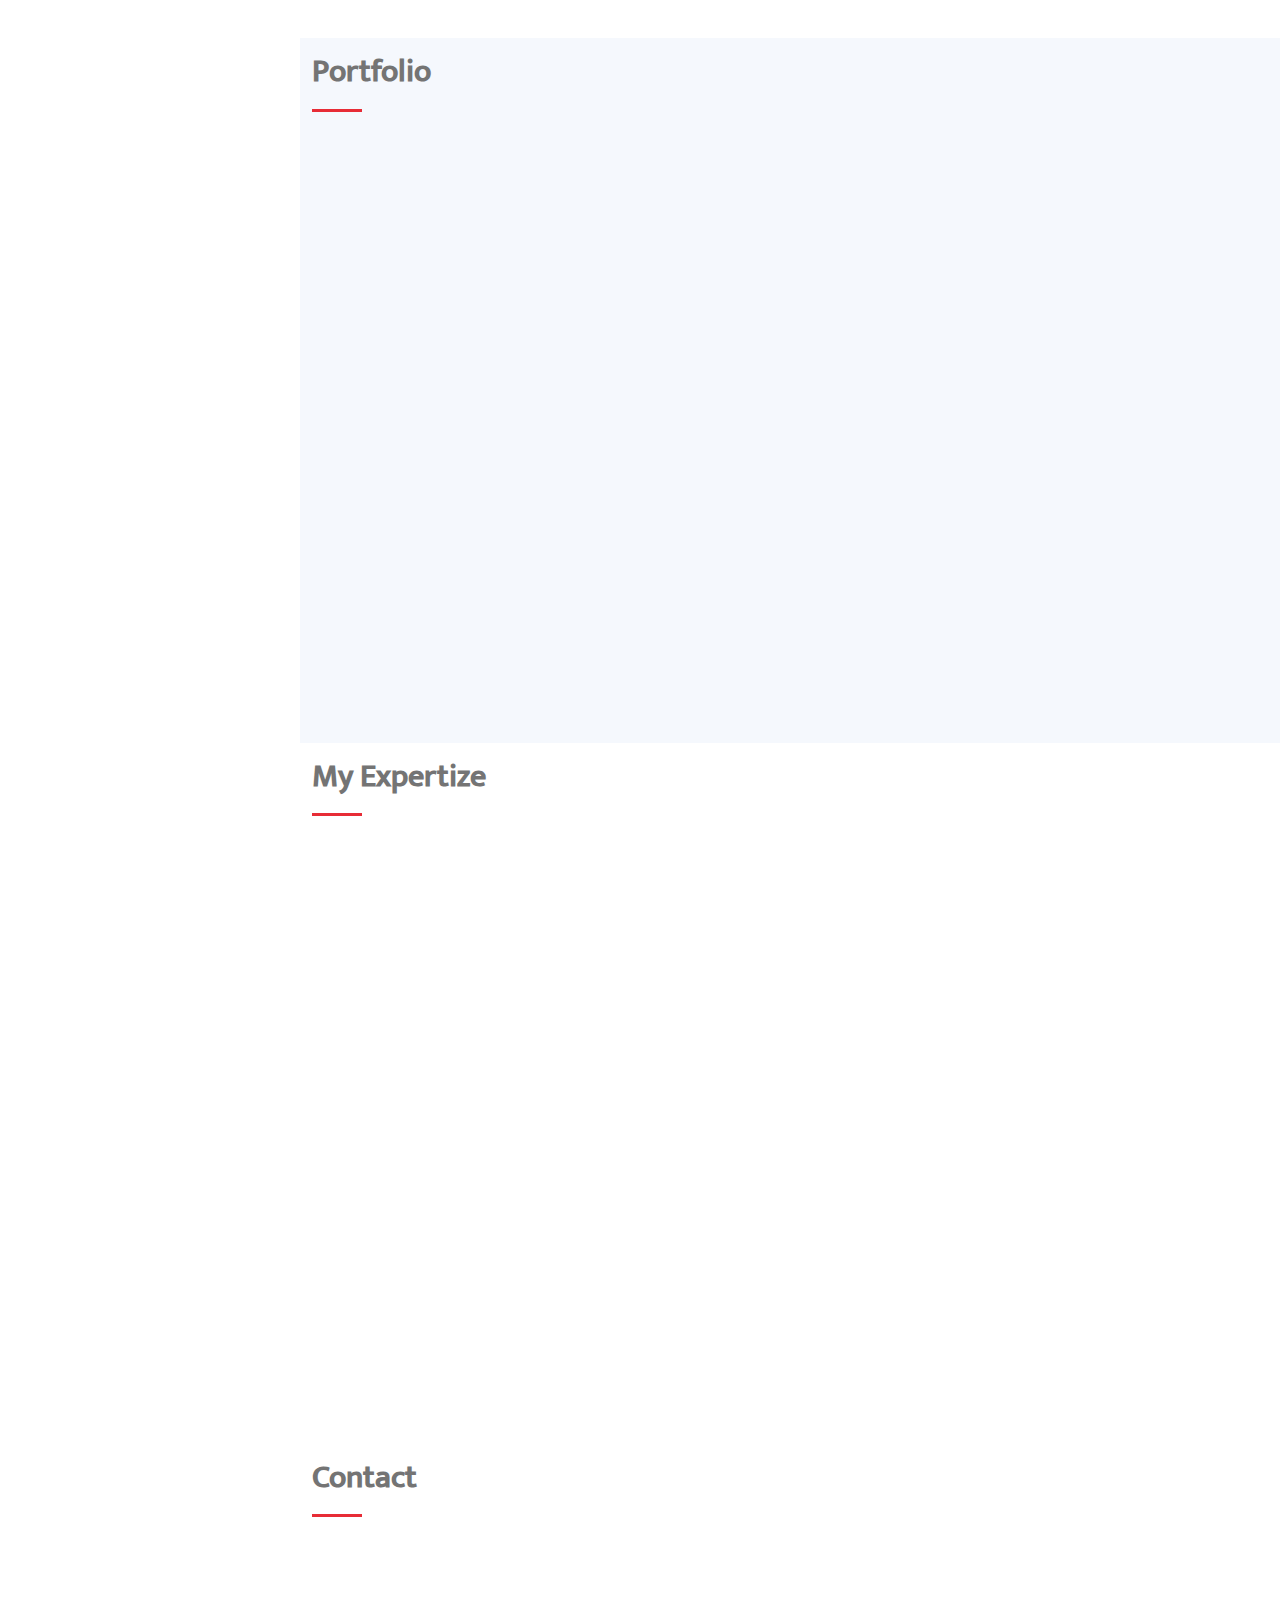
==== commit 28769ba2: "added new skills" ====
--- a/index.html
+++ b/index.html
@@ -206,7 +206,7 @@
             </div>
 
             <div class="progress">
-              <span class="skill">SAAS<i class="val">85%</i></span>
+              <span class="skill">TAILWIND CSS<i class="val">85%</i></span>
               <div class="progress-bar-wrap">
                 <div class="progress-bar" role="progressbar" aria-valuenow="85" aria-valuemin="0" aria-valuemax="100"></div>
               </div>
@@ -285,6 +285,12 @@
               <span class="skill">DJANGO<i class="val">75%</i></span>
               <div class="progress-bar-wrap">
                 <div class="progress-bar" role="progressbar" aria-valuenow="75" aria-valuemin="0" aria-valuemax="100"></div>
+              </div>
+            </div>
+            <div class="progress">
+              <span class="skill">TYPESCRIPT<i class="val">65%</i></span>
+              <div class="progress-bar-wrap">
+                <div class="progress-bar" role="progressbar" aria-valuenow="65" aria-valuemin="0" aria-valuemax="100"></div>
               </div>
             </div>
 
@@ -472,7 +478,7 @@
       <div class="container">
 
         <div class="section-title">
-          <h2>Services</h2>
+          <h2>My Expertize</h2>
         </div>
 
         <div class="row" style="display: flex;justify-content: space-around;flex-wrap: wrap;">
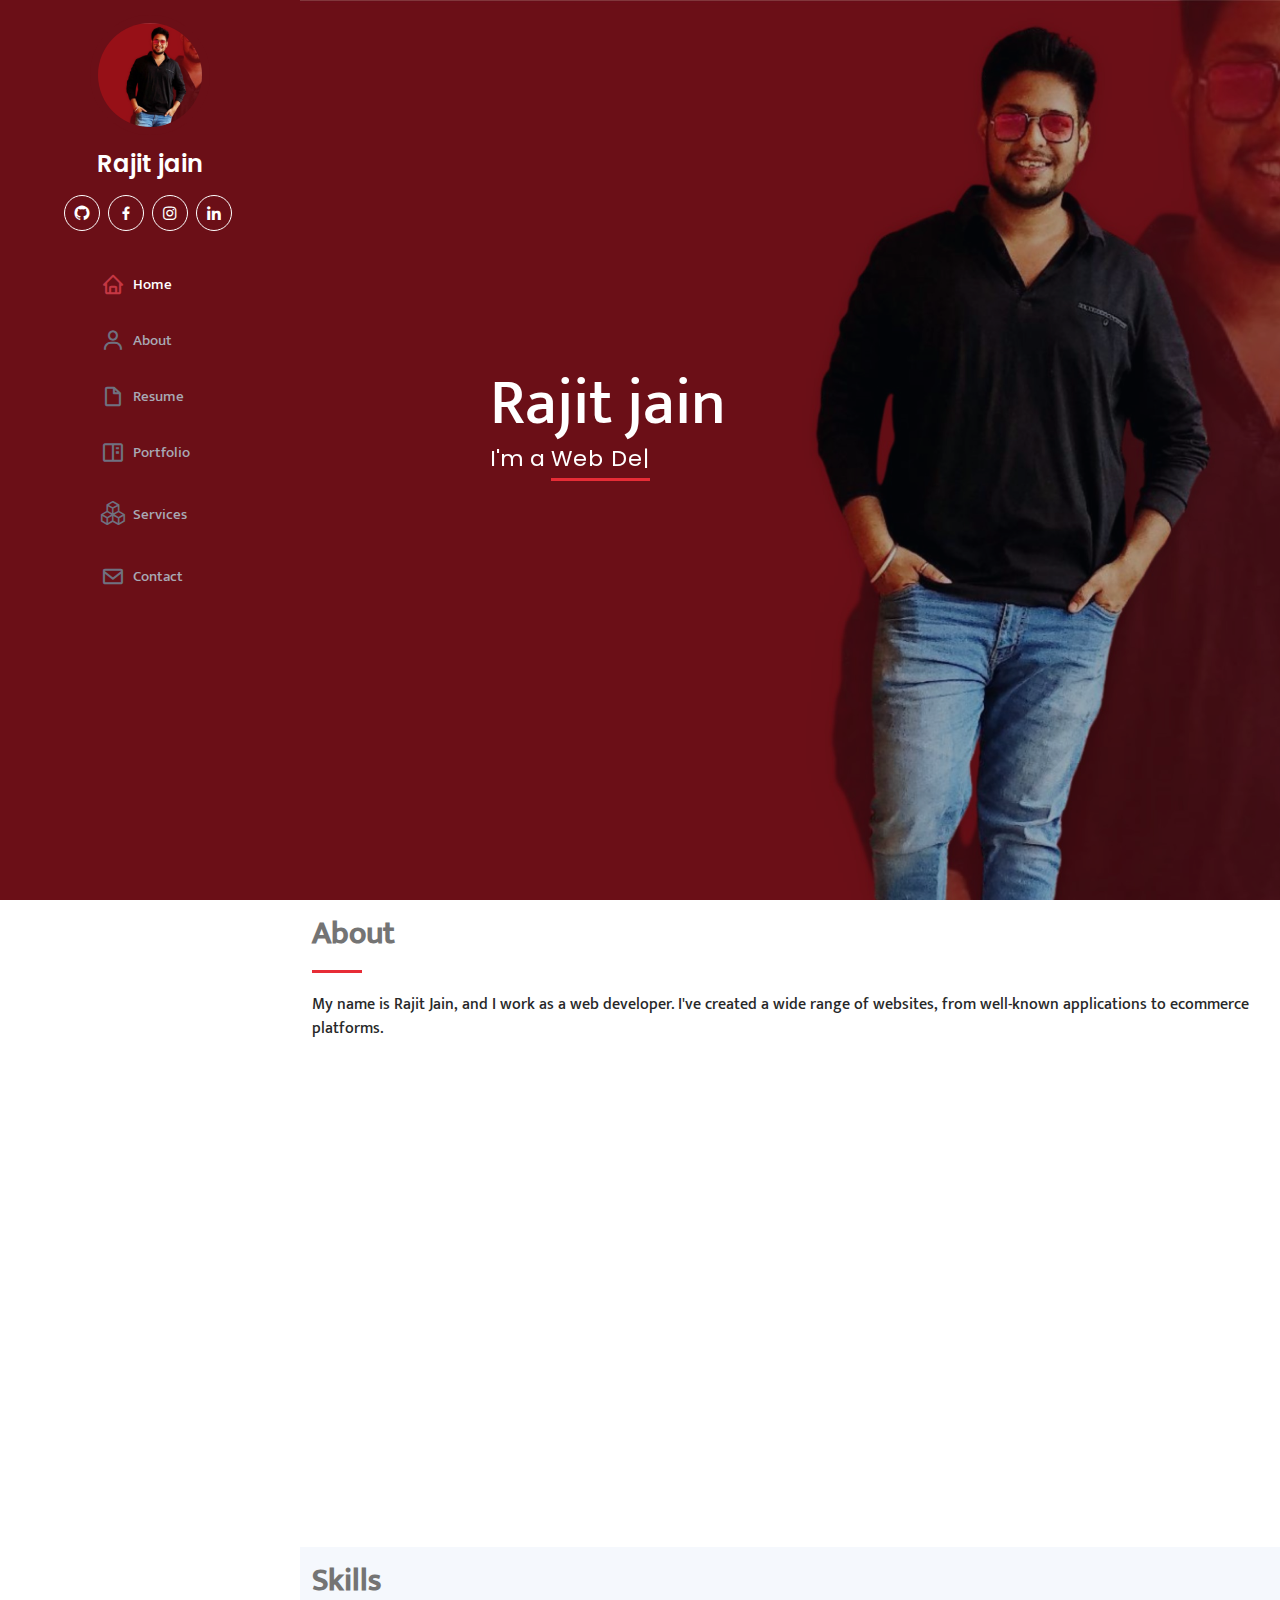
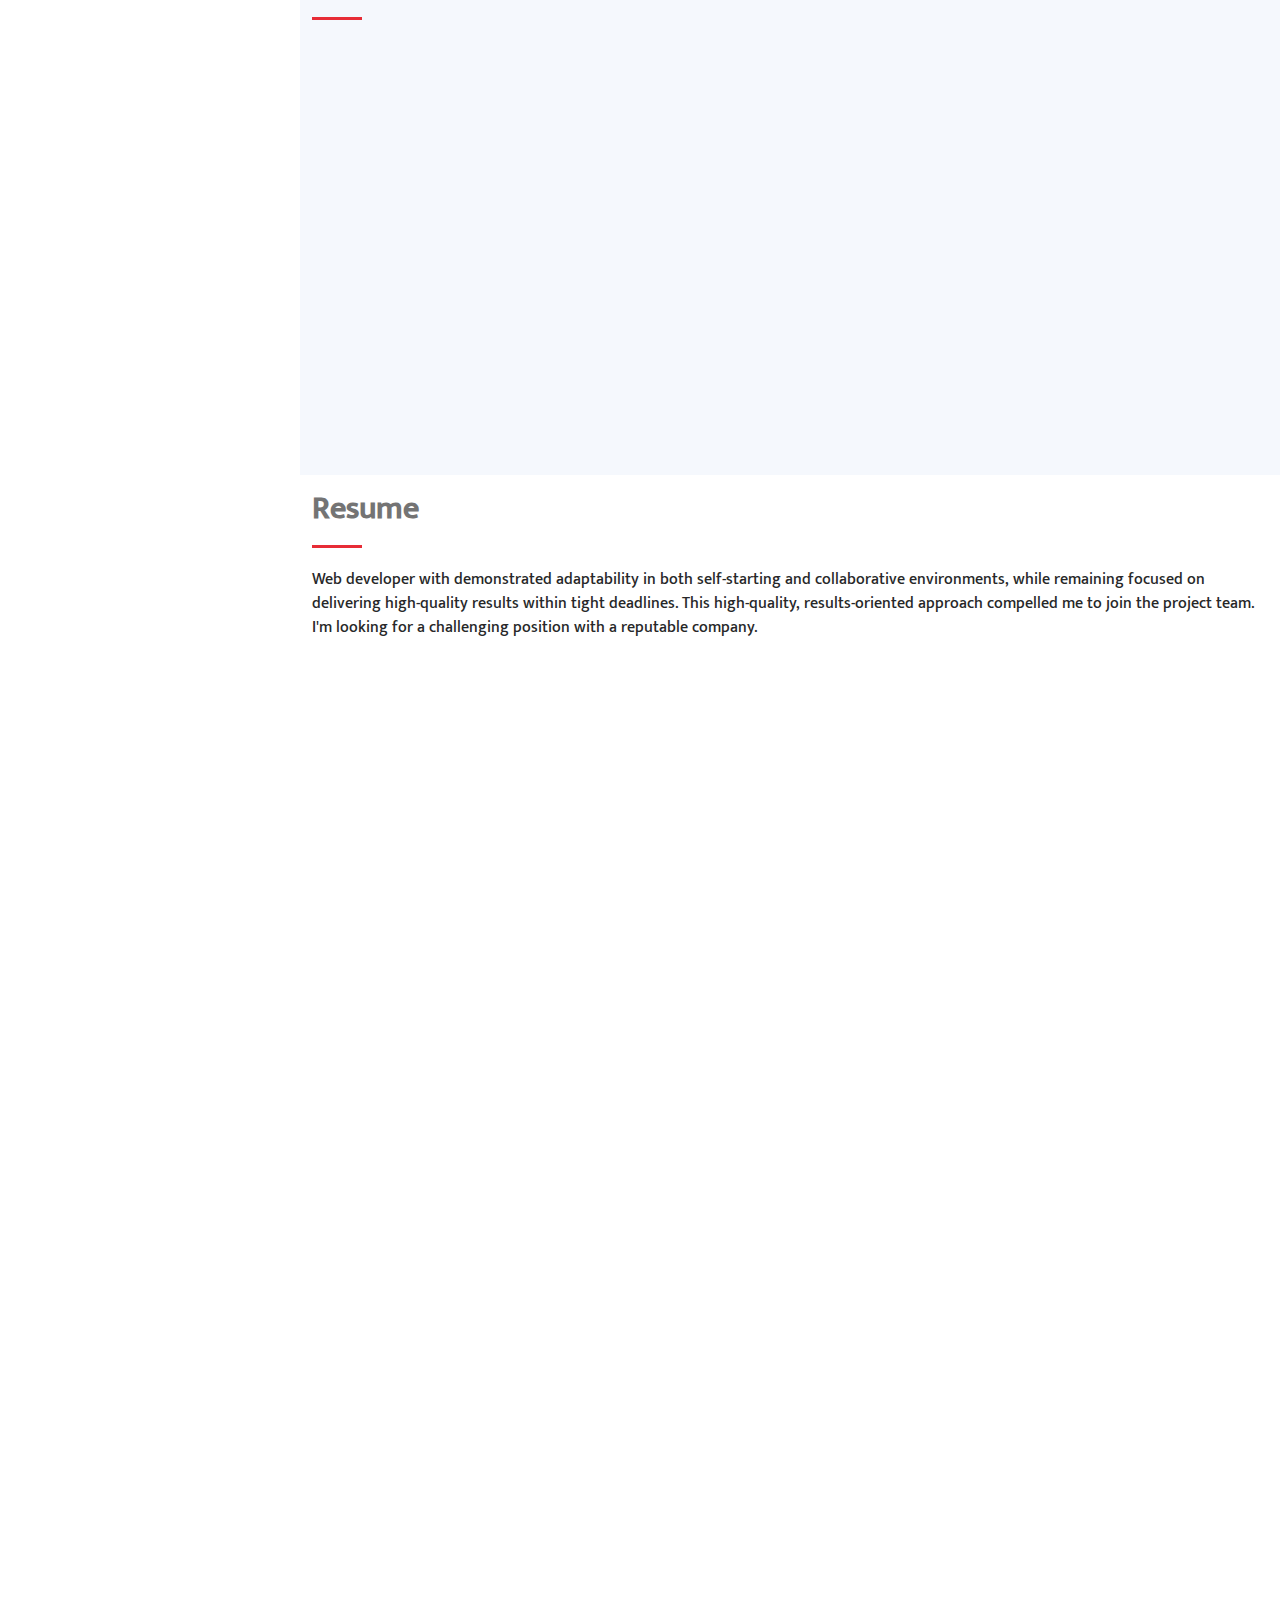
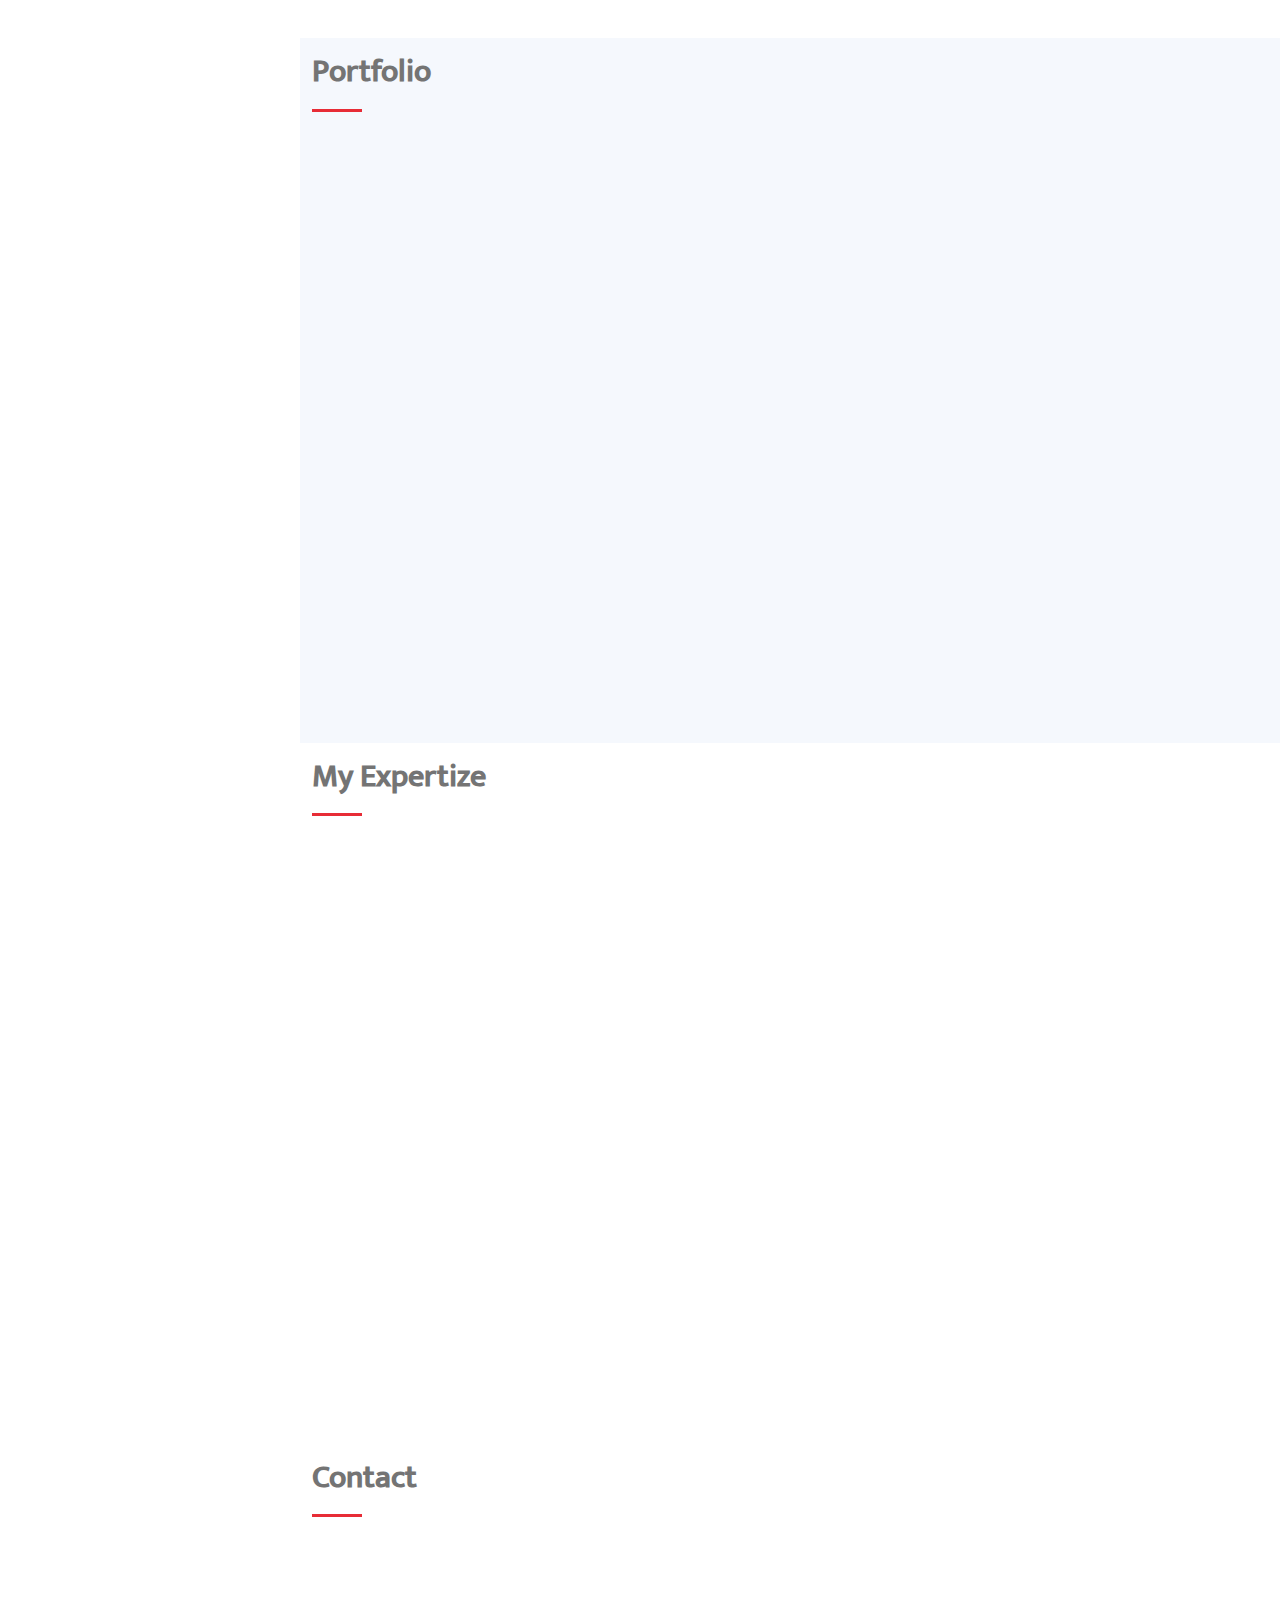
==== commit de29026b: "added new roles" ====
--- a/index.html
+++ b/index.html
@@ -88,7 +88,7 @@
   <section id="hero" class="d-flex flex-column justify-content-center align-items-center">
     <div class="hero-container" data-aos="fade-in">
       <h1>Rajit jain</h1>
-      <p>I'm a <span class="typed" data-typed-items="Web developer, Full-stack developer"></span></p>
+      <p>I'm a <span class="typed" data-typed-items="Web Developer, Full-stack Developer, Ui Developer"></span></p>
     </div>
   </section><!-- End Hero -->
 
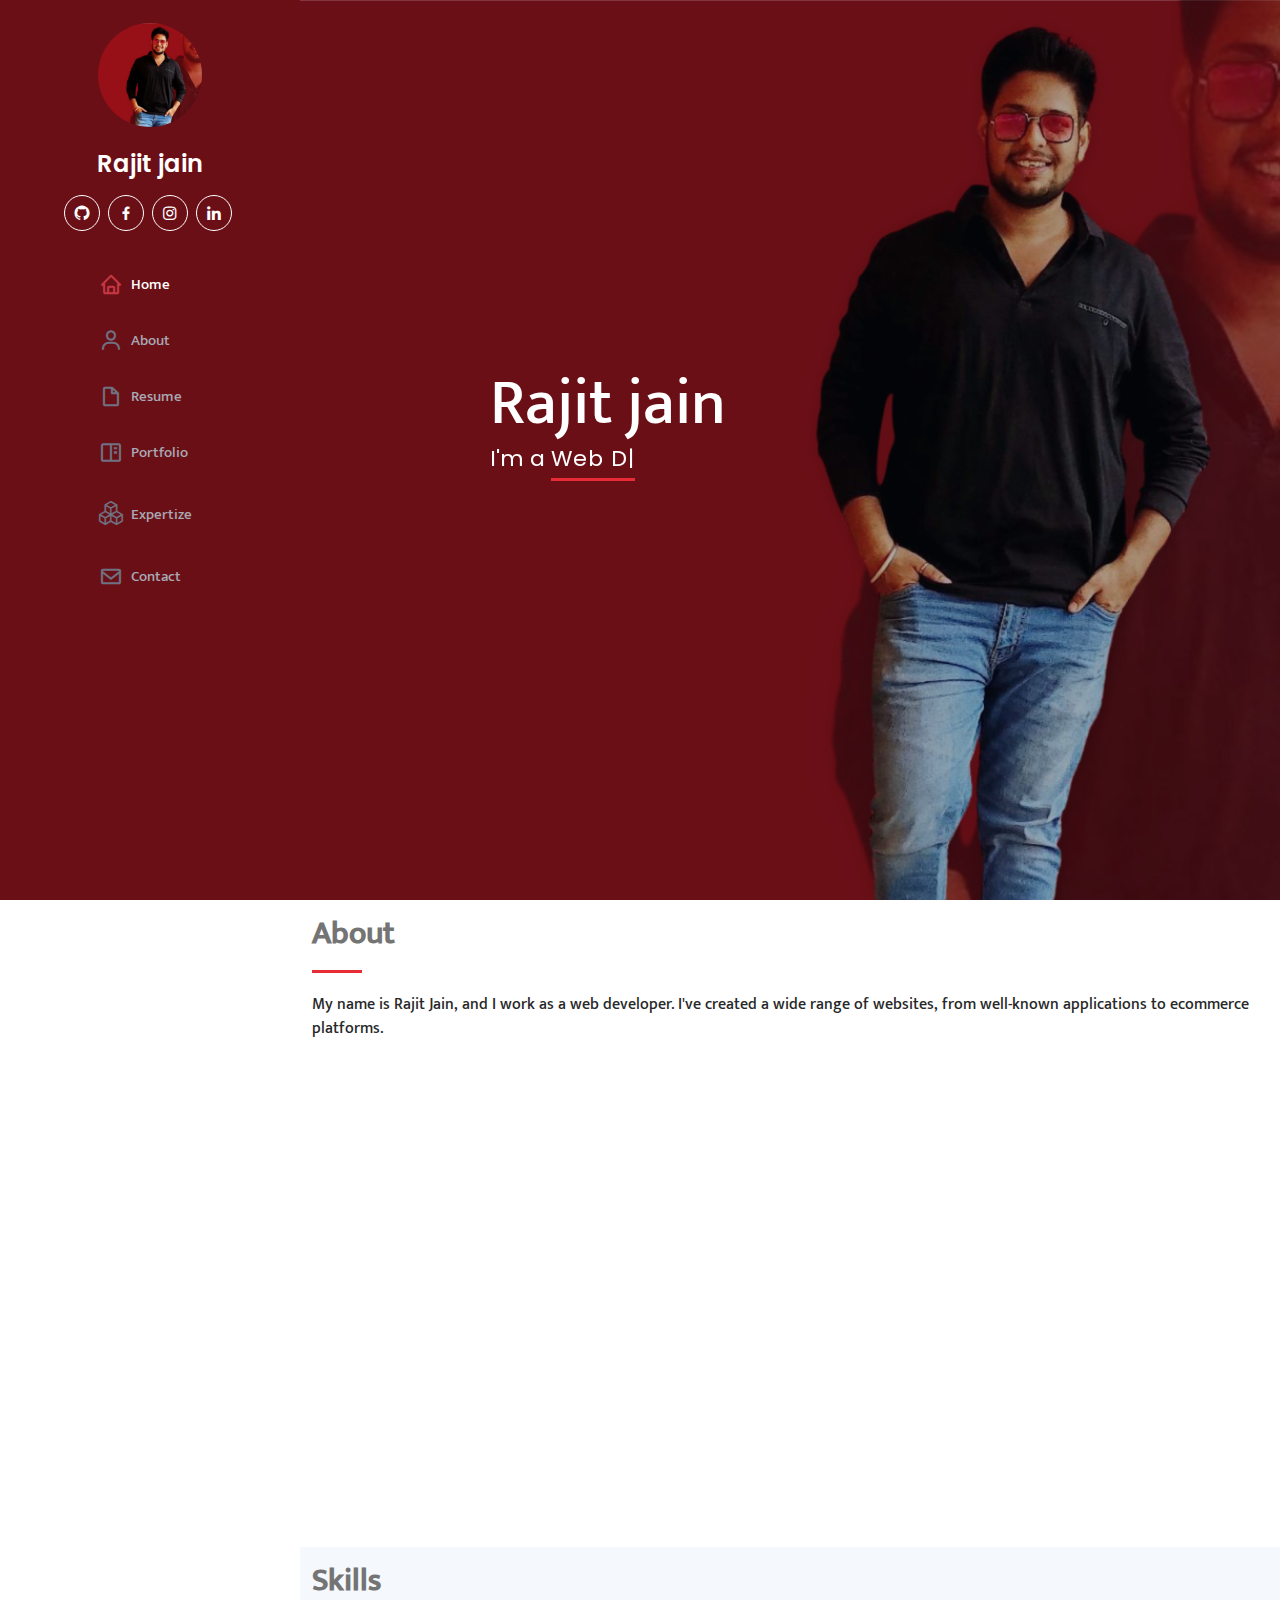
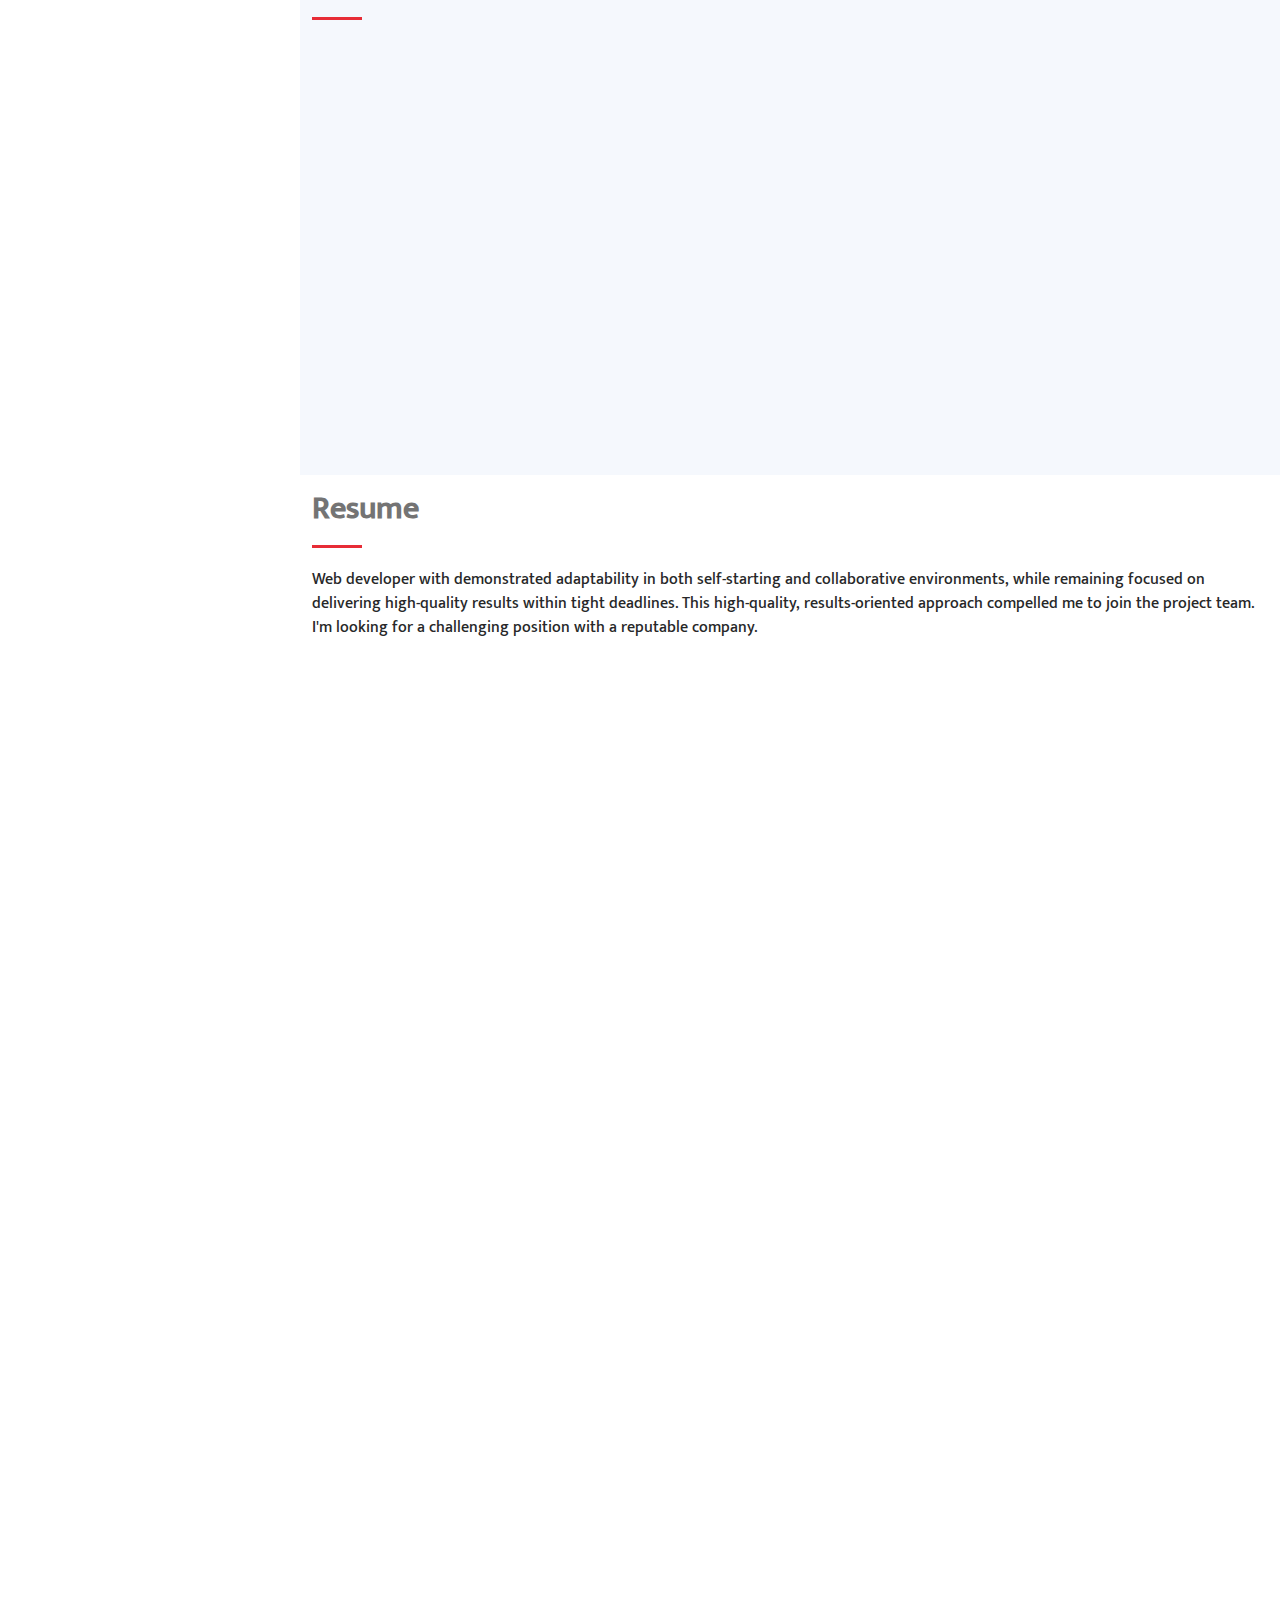
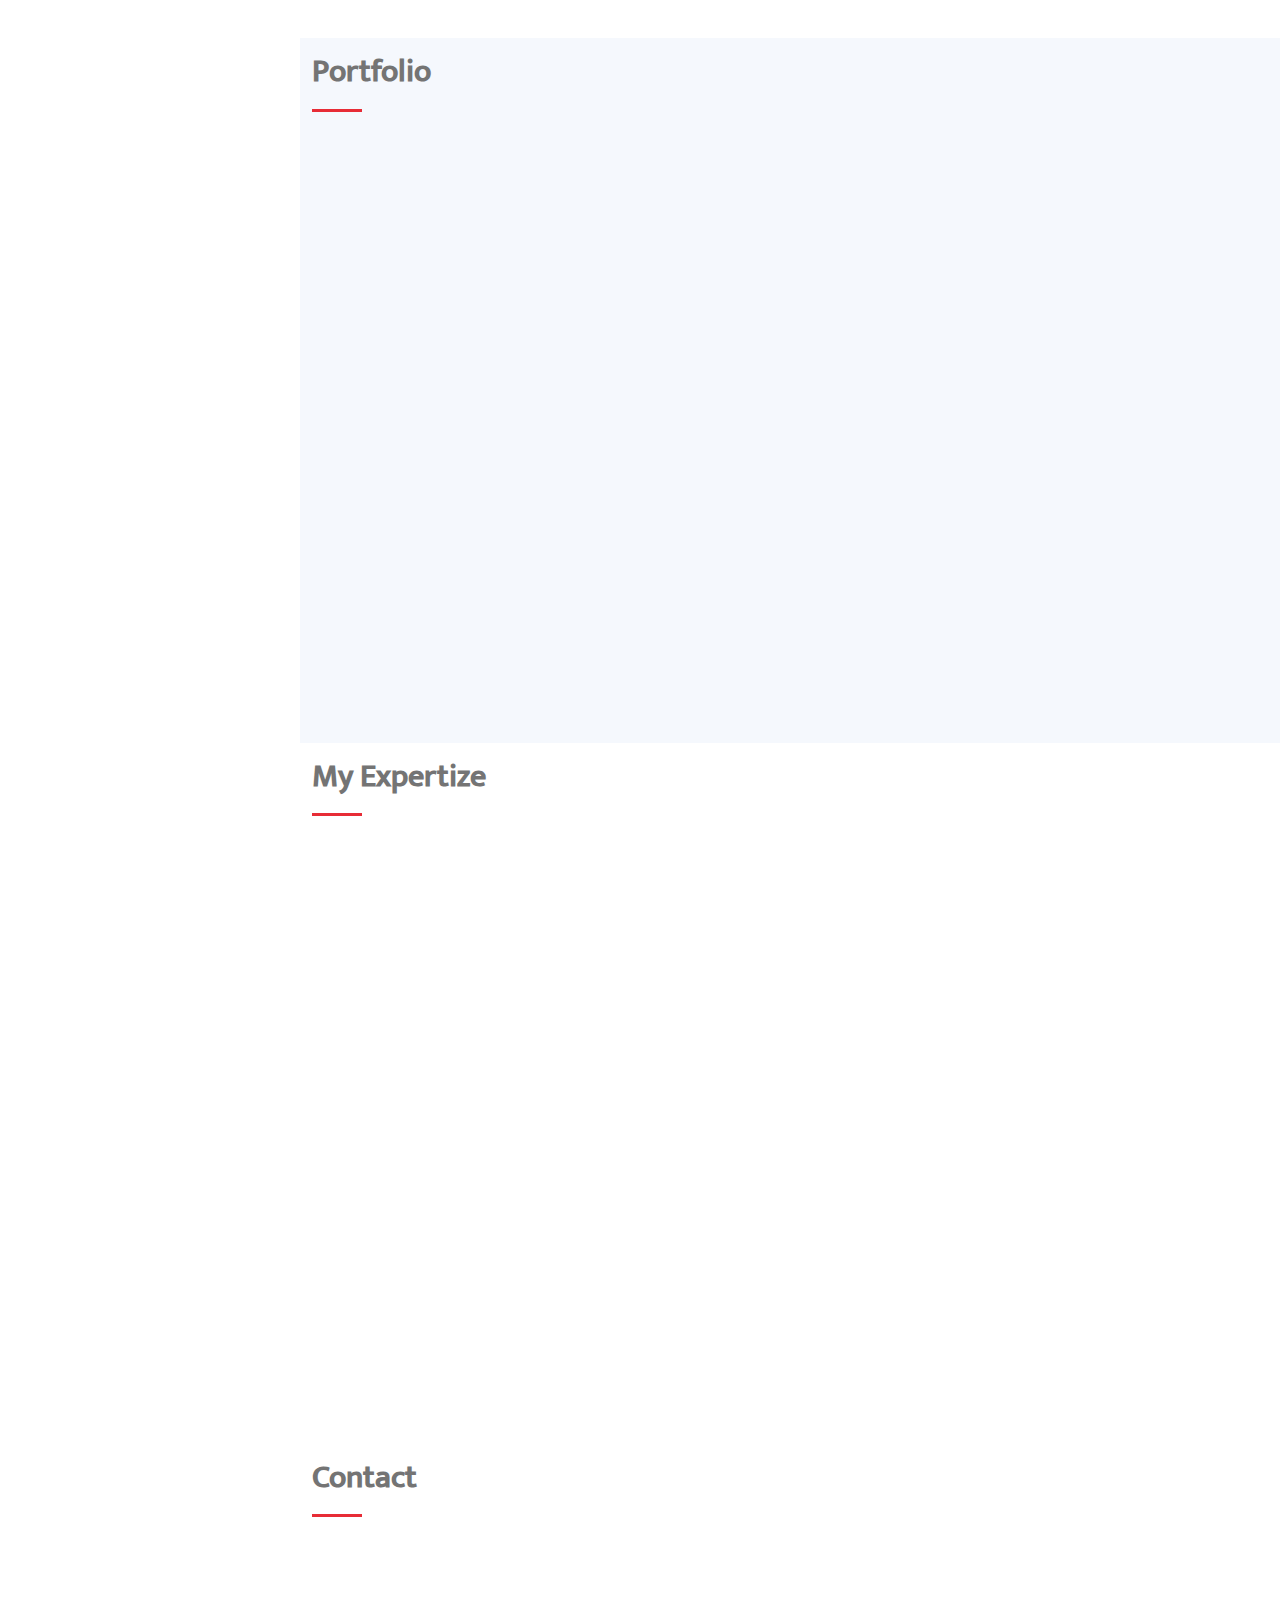
==== commit 59911ad4: "added expertize" ====
--- a/index.html
+++ b/index.html
@@ -77,7 +77,7 @@
           <li><a href="index#about" class="nav-link scrollto"><i class="bx bx-user"></i> <span>About</span></a></li>
           <li><a href="index#resume" class="nav-link scrollto"><i class="bx bx-file-blank"></i> <span>Resume</span></a></li>
           <li><a href="index#portfolio" class="nav-link scrollto"><i class="bx bx-book-content"></i> <span>Portfolio</span></a></li>
-          <li><a href="index#services" class="nav-link scrollto"><i class="bi bi-boxes"></i> <span>Services</span></a></li>
+          <li><a href="index#services" class="nav-link scrollto"><i class="bi bi-boxes"></i> <span>Expertize</span></a></li>
           <li><a href="index#contact" class="nav-link scrollto"><i class="bx bx-envelope"></i> <span>Contact</span></a></li>
         </ul>
       </nav><!-- .nav-menu -->
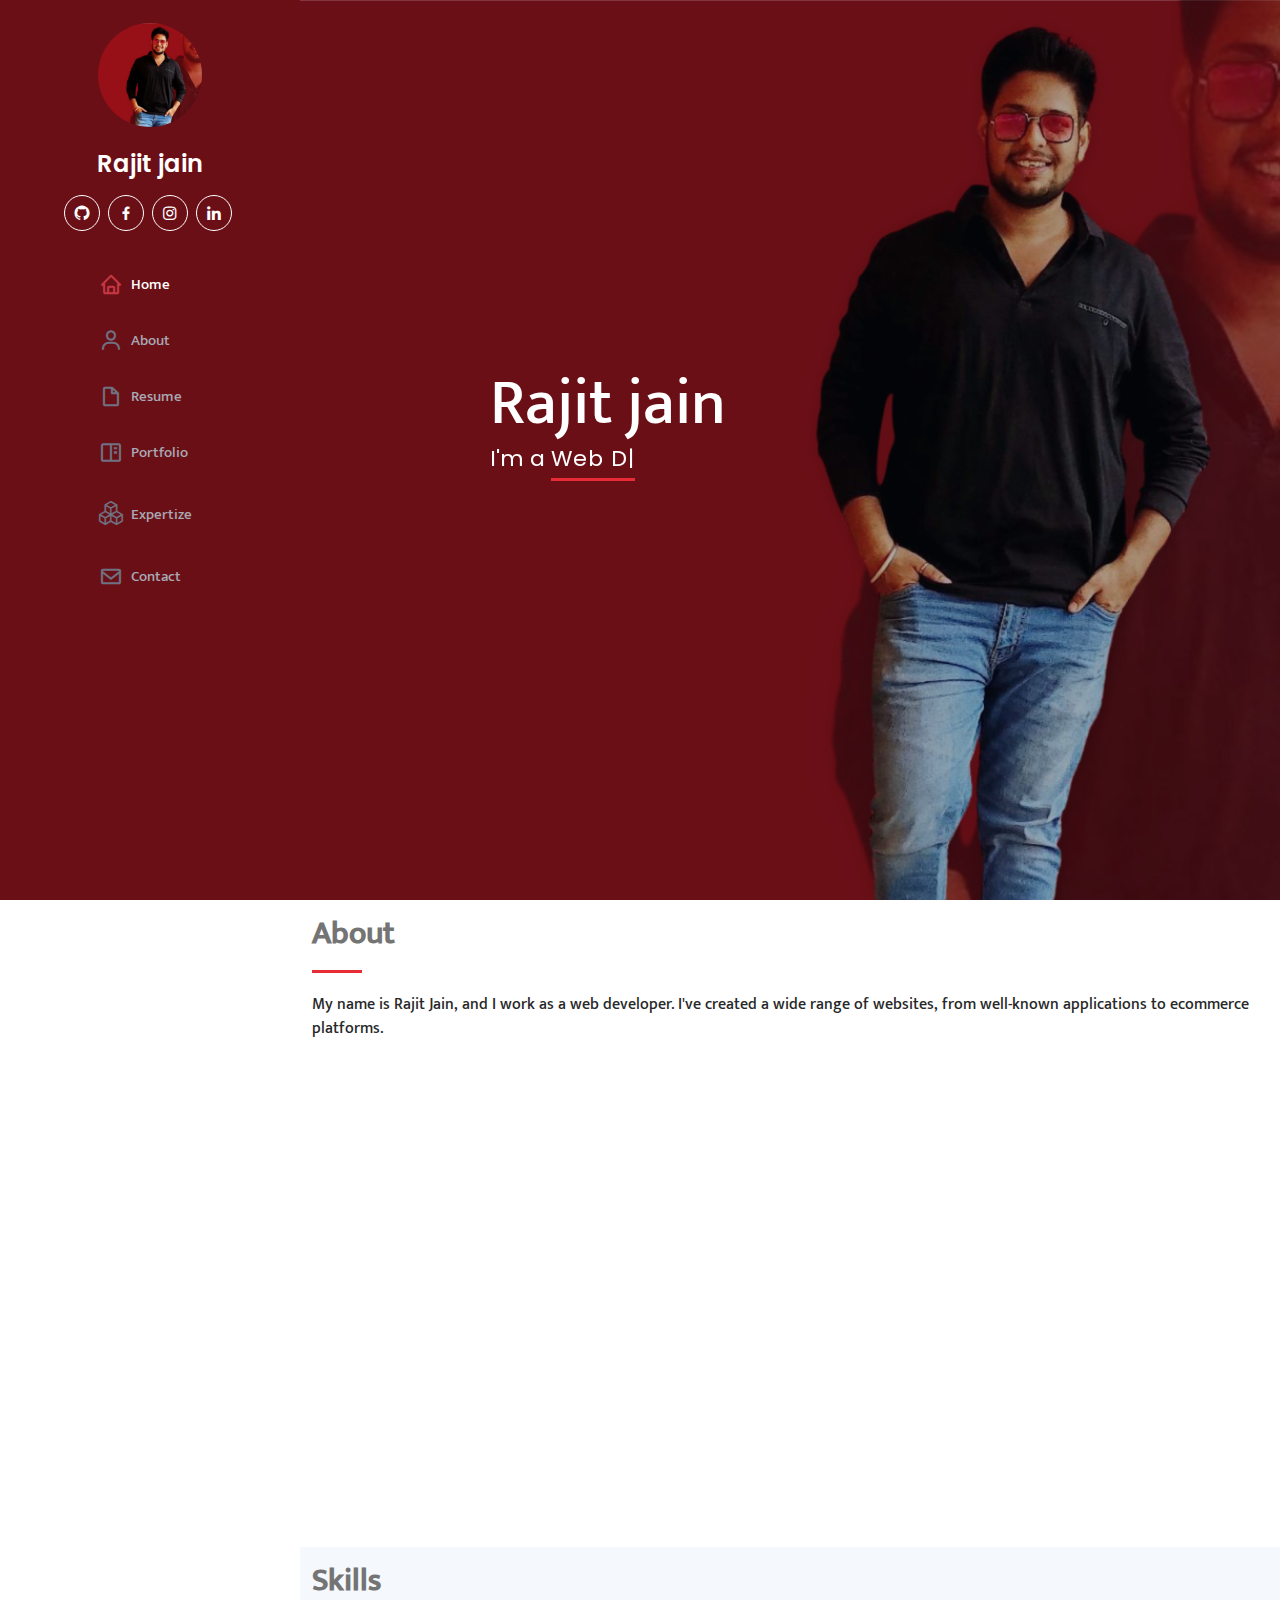
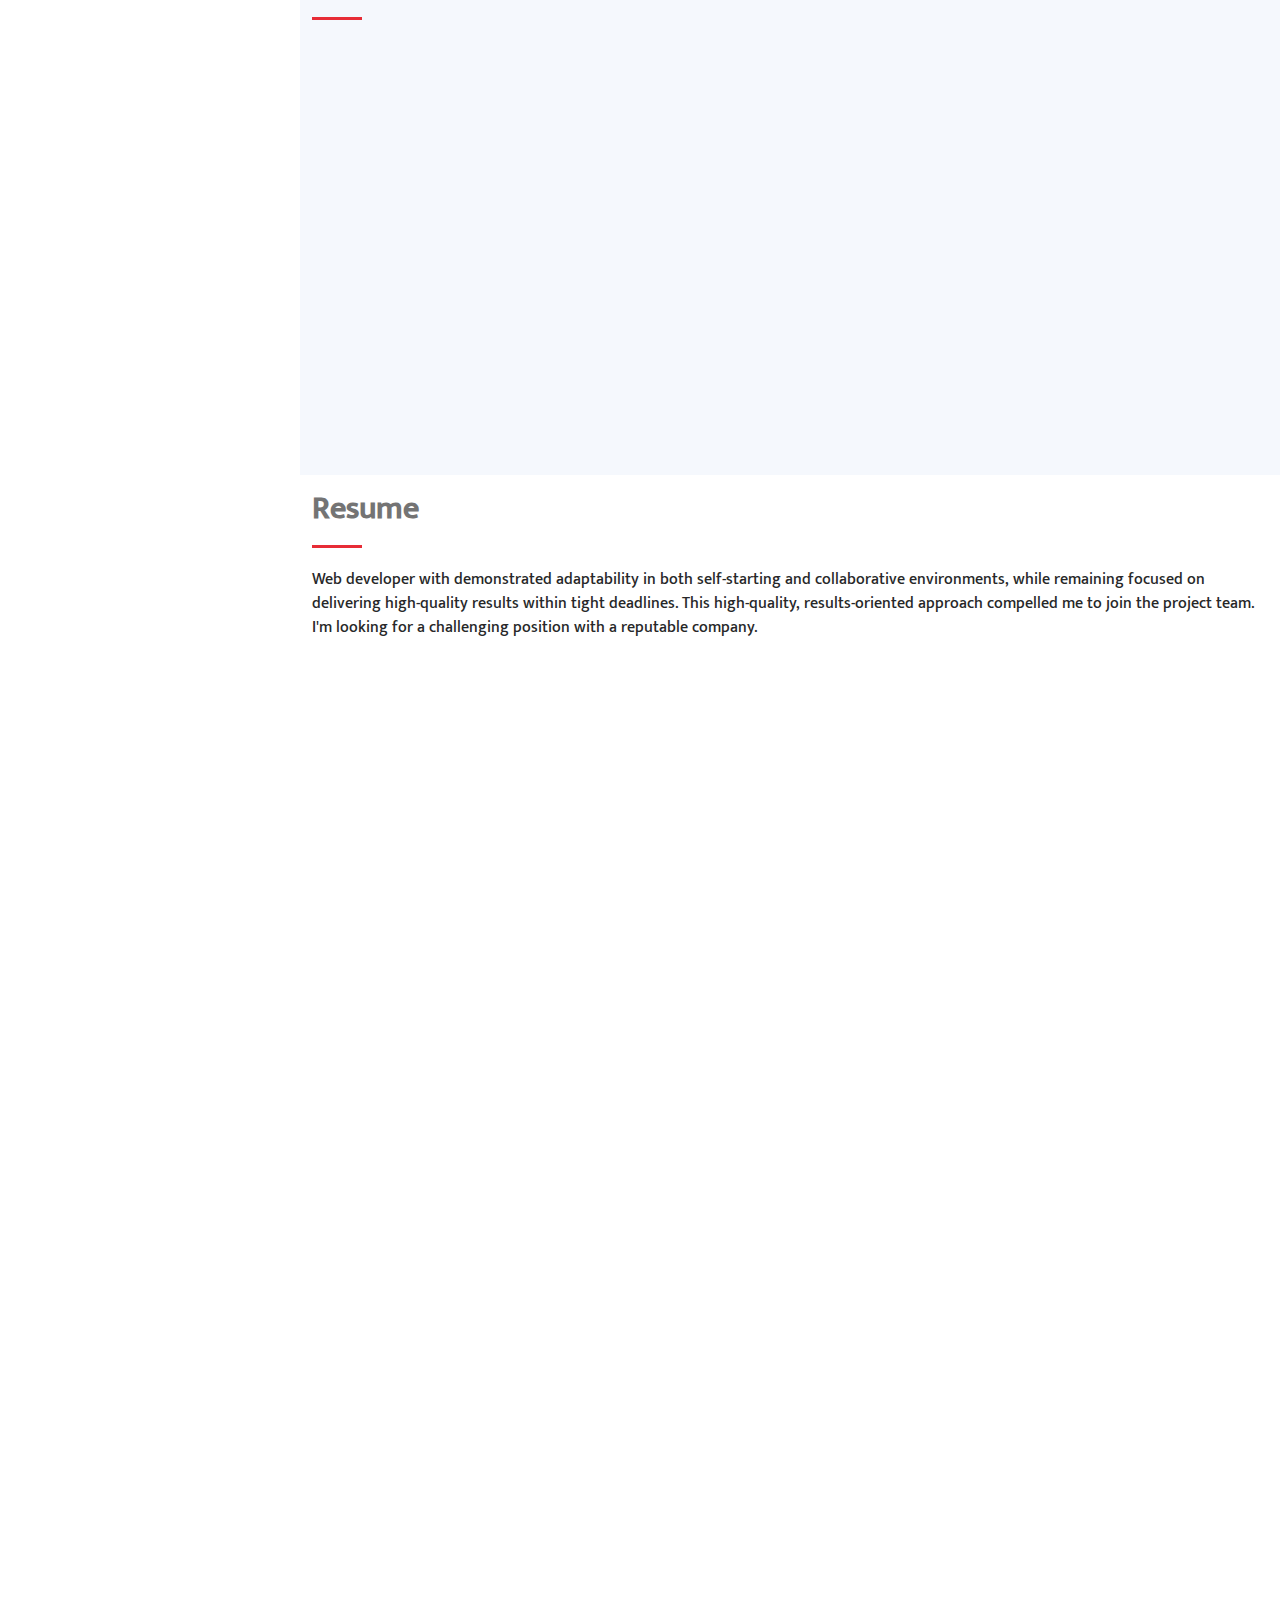
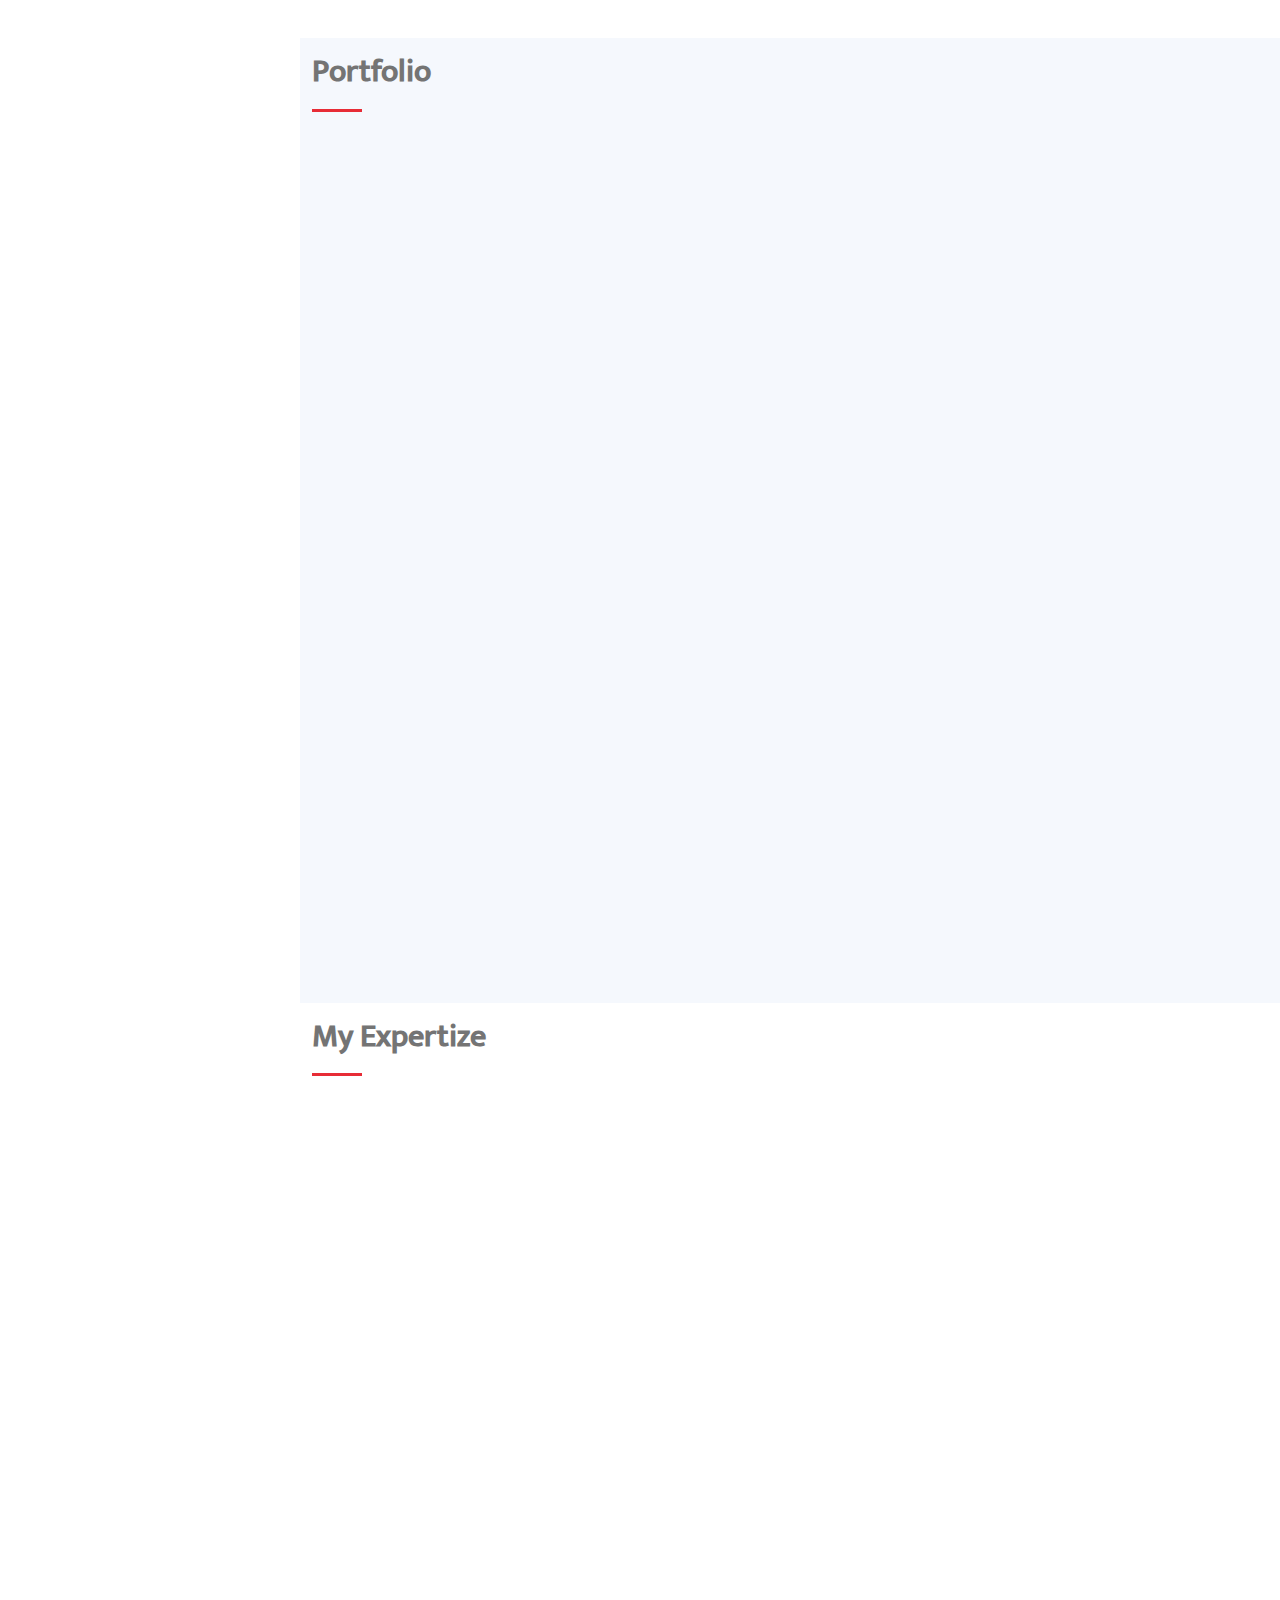
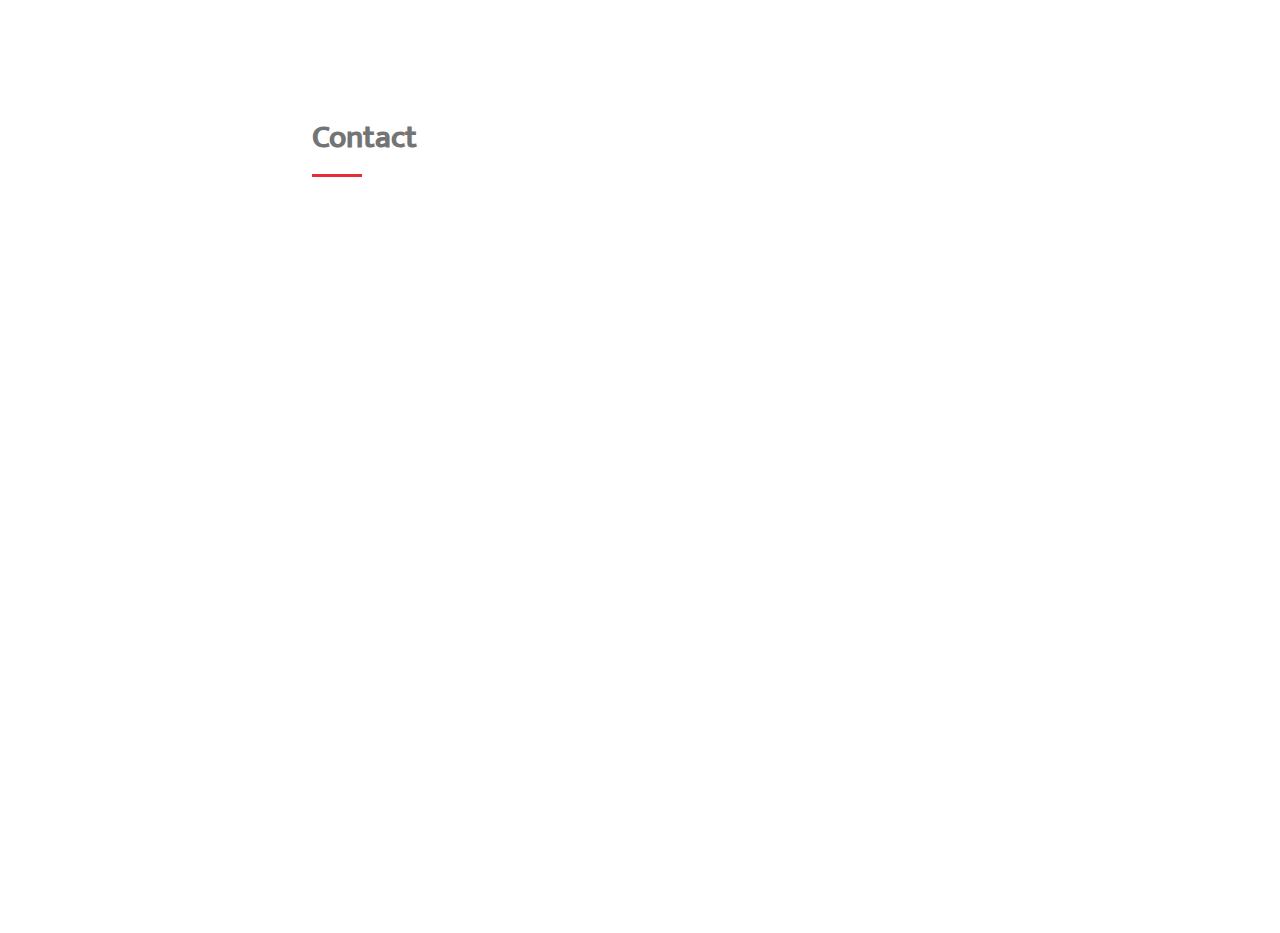
==== commit c65b6675: "added new project" ====
--- a/index.html
+++ b/index.html
@@ -465,6 +465,14 @@
               </div>
             </div>
           </div>
+          <div class="col-lg-4 col-md-6 portfolio-item filter-card cetralize">
+            <div class="portfolio-wrap widthheight">
+              <img loading="lazy" src="./assets/img/blog_post.webp" class="img-fluid" alt="rajitjain web developer">
+              <div class="portfolio-links">
+                <a href="https://rajitjainsinghai.github.io/blog_post/" target="_blank" title="More Details" title="More Details">Blog Post</a>
+              </div>
+            </div>
+          </div>
 
           </div> 
 
@@ -529,101 +537,13 @@
             </span>
             <p class="description">I offer comprehensive hosting setup and management services to ensure your website runs smoothly and efficiently. This includes domain registration and DNS configuration to establish your online presence seamlessly. I also specialize in deployment on cloud platforms such as AWS, Heroku, Netlify, and Vercel, providing scalable and reliable solutions for your applications. My services ensure a hassle-free launch and optimal performance for your website or application.</p>
           </div> 
-          <!-- <div class="col-lg-4 col-md-6 icon-box" data-aos="fade-up" data-aos-delay="400">
-            <div class="icon"><i class="bi bi-brightness-high"></i></div>
-            <h4 class="title"><a href="">Nemo Enim</a></h4>
-            <p class="description">At vero eos et accusamus et iusto odio dignissimos ducimus qui blanditiis praesentium voluptatum deleniti atque</p>
-          </div>
-          <div class="col-lg-4 col-md-6 icon-box" data-aos="fade-up" data-aos-delay="500">
-            <div class="icon"><i class="bi bi-calendar4-week"></i></div>
-            <h4 class="title"><a href="">Eiusmod Tempor</a></h4>
-            <p class="description">Et harum quidem rerum facilis est et expedita distinctio. Nam libero tempore, cum soluta nobis est eligendi</p>
-          </div> -->
+         
         </div>
 
       </div>
     </section><!-- End Services Section -->
 
-    <!-- ======= Testimonials Section ======= -->
-    <!-- <section id="testimonials" class="testimonials section-bg">
-      <div class="container">
-
-        <div class="section-title">
-          <h2>Testimonials</h2>
-         
-        </div>
-
-        <div class="testimonials-slider swiper" data-aos="fade-up" data-aos-delay="100">
-          <div class="swiper-wrapper">
-
-            <div class="swiper-slide">
-              <div class="testimonial-item" data-aos="fade-up">
-                <p>
-                  <i class="bx bxs-quote-alt-left quote-icon-left"></i>
-                  Our website is much easier to use, has many more features than before, and is extremely simple to maintain. We're overjoyed with our new website! Thanks mr. Jain.
-                  <i class="bx bxs-quote-alt-right quote-icon-right"></i>
-                </p>
-                <h3>Rahul Singh</h3>
-                <h4>Ceo &amp; Founder</h4>
-              </div>
-            </div>
-
-            <div class="swiper-slide">
-              <div class="testimonial-item" data-aos="fade-up" data-aos-delay="100">
-                <p>
-                  <i class="bx bxs-quote-alt-left quote-icon-left"></i>
-                  I wholeheartedly endorse their efforts. They are a pleasure to work with. Our website's traffic has increased as a result of their SEO program.
-                  <i class="bx bxs-quote-alt-right quote-icon-right"></i>
-                </p>
-                <h3>Jagrati Fabyani</h3>
-                <h4>Project Co-ordinator</h4>
-              </div>
-            </div>
-
-            <div class="swiper-slide">
-              <div class="testimonial-item" data-aos="fade-up" data-aos-delay="200">
-                <p>
-                  <i class="bx bxs-quote-alt-left quote-icon-left"></i>
-                  We are extremely pleased with our new website! It appears to be professional and simple to use. They handle things quickly and are available to answer any questions we may have.
-                  <i class="bx bxs-quote-alt-right quote-icon-right"></i>
-                </p>
-                <h3>Jena Karlis</h3>
-                <h4>Store Owner</h4>
-              </div>
-            </div>
-
-            <div class="swiper-slide">
-              <div class="testimonial-item" data-aos="fade-up" data-aos-delay="300">
-                <p>
-                  <i class="bx bxs-quote-alt-left quote-icon-left"></i>
-                  They aided me in bringing my website into the twenty-first century. I can now keep my website up to date without having to hire an expensive designer thanks to their development expertise.
-                  <i class="bx bxs-quote-alt-right quote-icon-right"></i>
-                </p>
-                <h3>Saravan T</h3>
-                <h4>Hr Manager</h4>
-              </div>
-            </div>
-
-            <div class="swiper-slide">
-              <div class="testimonial-item" data-aos="fade-up" data-aos-delay="400">
-                <p>
-                  <i class="bx bxs-quote-alt-left quote-icon-left"></i>
-                  All aspects of our new website impressed us at Kee Service. Mr. Jain comes highly recommended by us to anyone looking to build a new website.
-                  <i class="bx bxs-quote-alt-right quote-icon-right"></i>
-                </p>
-                <h3>Harsh Sharma</h3>
-                <h4>Graphic Designer</h4>
-              </div>
-            </div>
-
-
-          </div>
-          <div class="swiper-pagination"></div>
-        </div>
-
-      </div>
-    </section> -->
-    <!-- End Testimonials Section -->
+    
 
     <!-- ======= Contact Section ======= -->
     <section id="contact" class="contact">
@@ -705,21 +625,7 @@
       </div>
     </section><!-- End Contact Section -->
 
-  </main><!-- End #main -->
-
-  <!-- ======= Footer ======= -->
-  <!-- <footer id="footer">
-    <div class="container">
-      <div class="copyright">
-        &copy; Copyright <strong><span>iPortfolio</span></strong>
-      </div>
-      <div class="credits">
-        Designed by <a href="https://bootstrapmade.com/">BootstrapMade</a>
-      </div>
-    </div>
-  </footer> -->
-  
-  <!-- End  Footer -->
+  </main>
 
   <a href="#" class="back-to-top d-flex align-items-center justify-content-center"><i class="bi bi-arrow-up-short"></i></a>
 
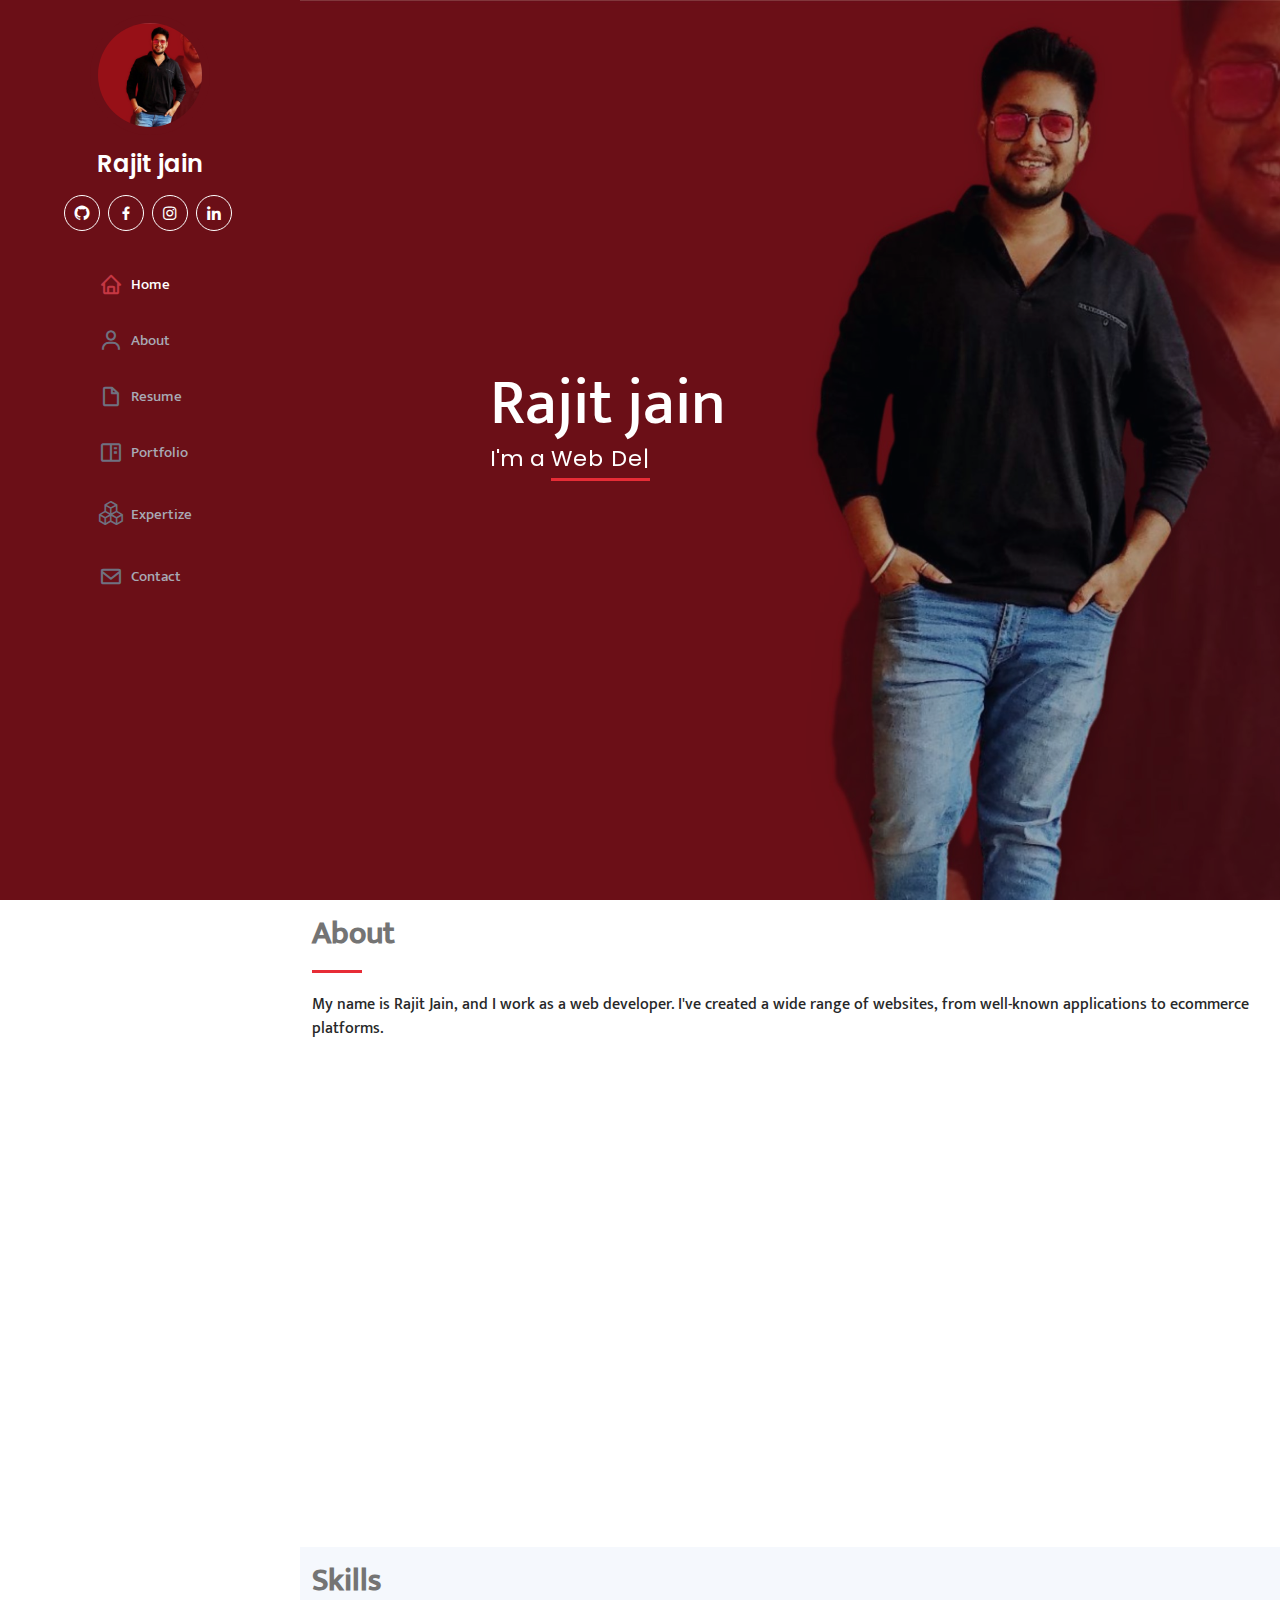
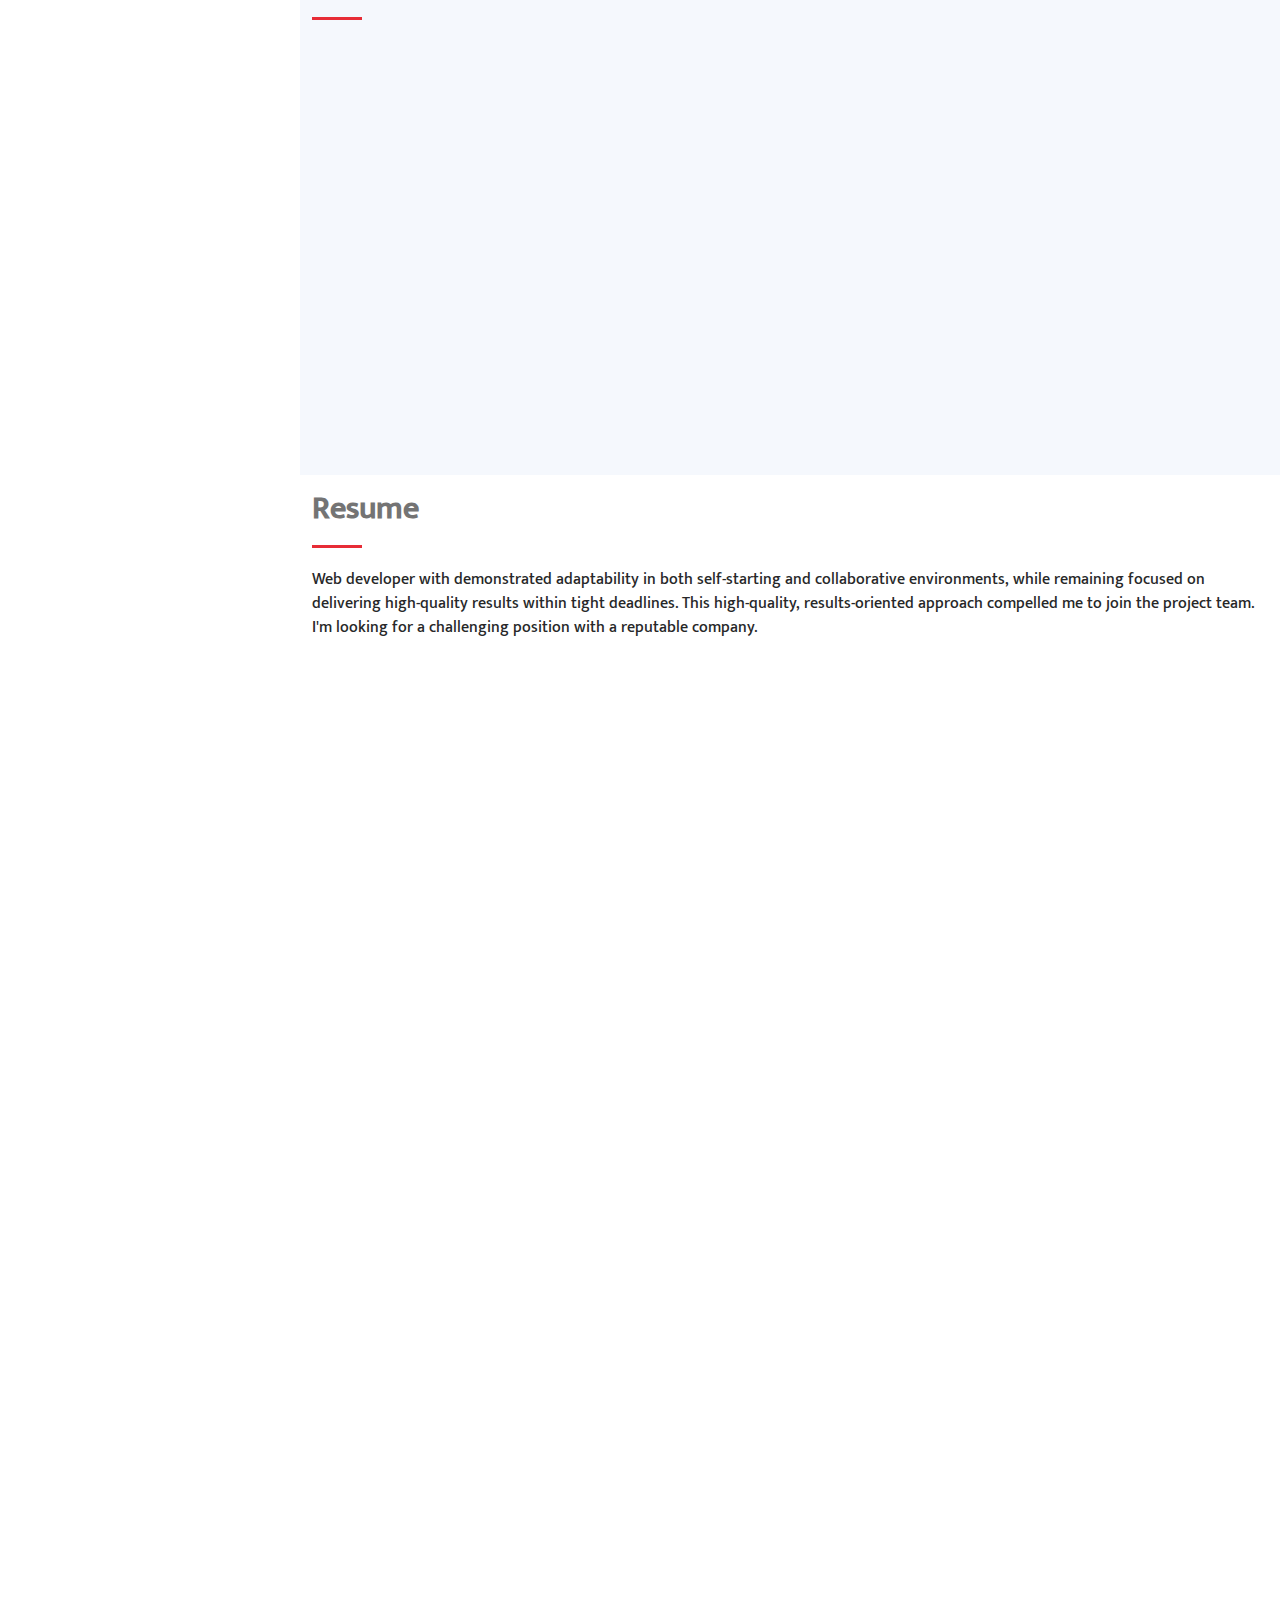
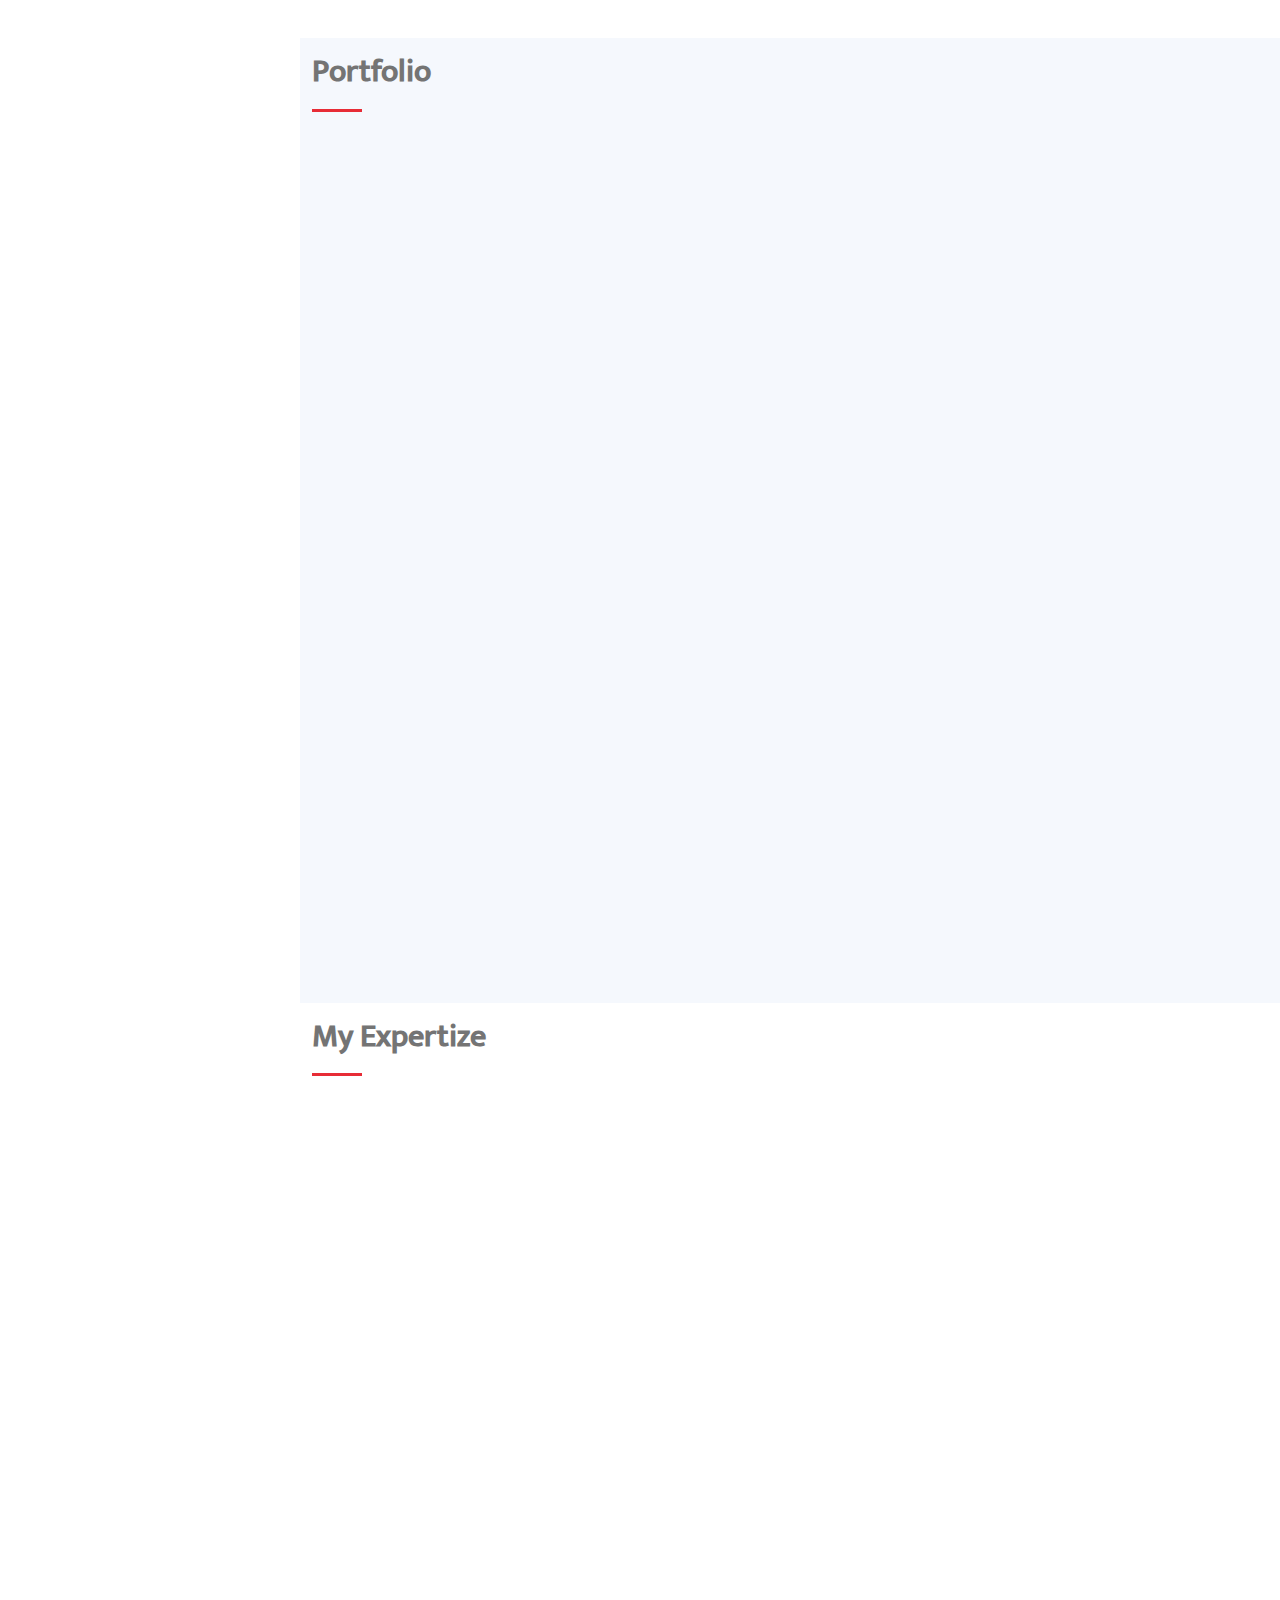
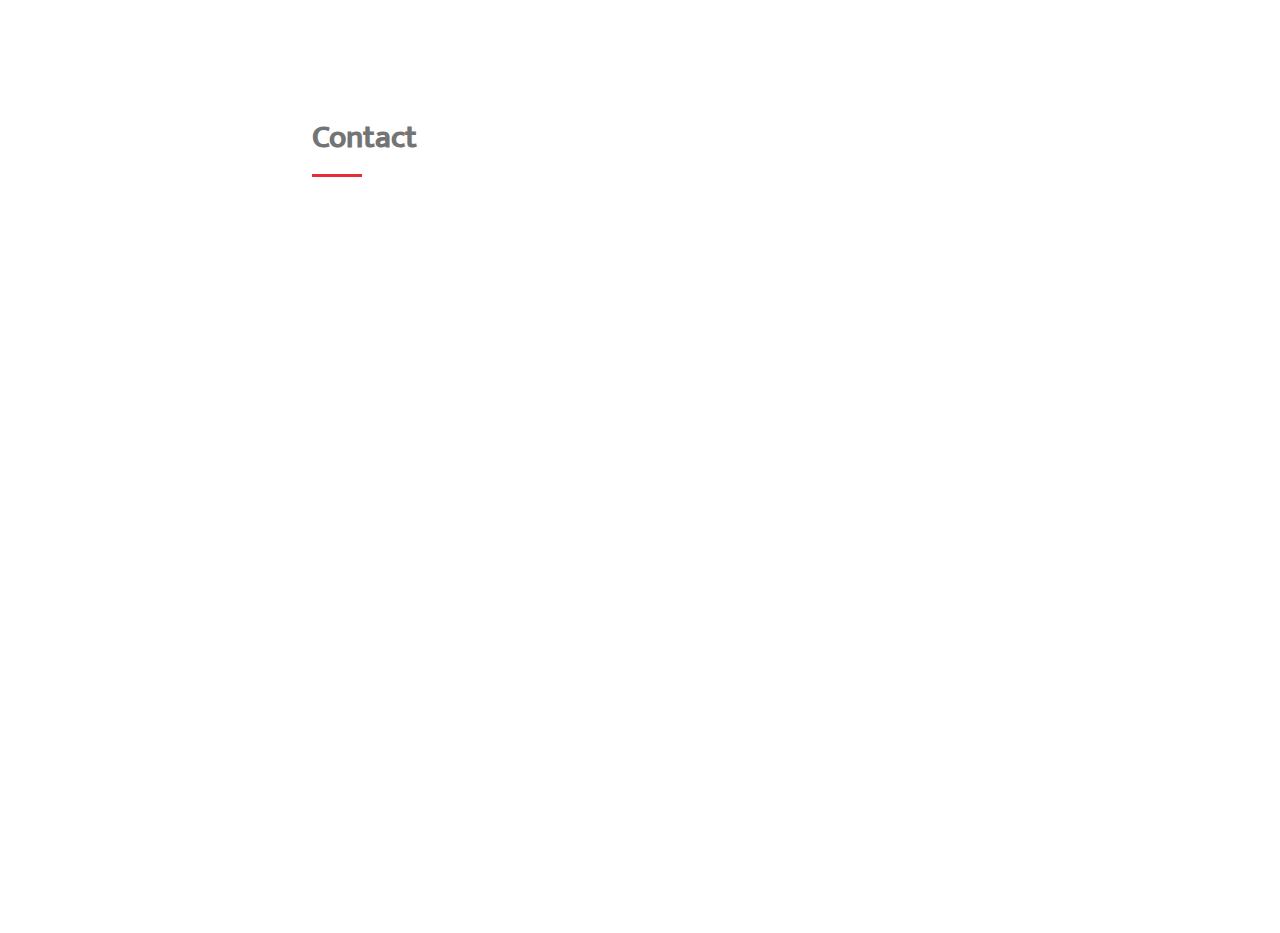
==== commit 677faa52: "added form validation" ====
--- a/index.html
+++ b/index.html
@@ -583,47 +583,98 @@
           </div>
 
           <div class="col-lg-7 mt-5 mt-lg-0 d-flex align-items-stretch">
-            <form class="netlify_form" action="thankyou" netlify>
-              <div class="row">
-                <div class="form-group col-md-6">
-                  <label for="name">Name</label>
-                  <input type="text" maxlength="20" name="name" class="form-control" id="name" required>
+            <form class="netlify_form" action="thankyou" netlify onsubmit="return validateForm()">
+                <div class="row">
+                    <div class="form-group col-md-6">
+                        <label for="name">Name</label>
+                        <input type="text" maxlength="20" name="name" class="form-control" id="name" required>
+                        <small class="error-message" id="nameError"></small>
+                    </div>
+                    <div class="form-group col-md-6">
+                        <label for="email">Your Email</label>
+                        <input type="email" maxlength="50" class="form-control" name="email" id="email" required>
+                        <small class="error-message" id="emailError"></small>
+                    </div>
                 </div>
-                <div class="form-group col-md-6">
-                  <label for="name">Your Email</label>
-                  <input type="email" maxlength="50" class="form-control" name="email" id="email" required>
+                <div class="form-group">
+                    <label for="number">Mobile No.</label>
+                    <input type="tel" class="form-control" name="number" maxlength="10" id="number" required>
+                    <small class="error-message" id="numberError"></small>
                 </div>
-              </div>
-              <div class="form-group">
-                <label for="number">Mobile No.</label>
-                <input type="tel" class="form-control" name="number" maxlength="10" id="subject" required>
-              </div>
-
-              <div class="form-group">
-                <label>Your Query Regarding </label>
-                <select class="form-control" name="role" required>
-                  <option value="Website Develoment">Website Develoment</option>
-                  <option value="Web optimization">Web optimization</option>
-                  <option value="UI & UX Design">UI & UX Design</option>
-                  <option value="SEO and Analytics">SEO and Analytics</option>
-                  <option value="Custom Solutions">Custom Solutions</option>
-                  <option value="Web Hosting and Deployment">Web Hosting and Deployment</option>
-              </select>
-              </div>
-              
-              <div class="form-group">
-                <label for="message">Message: </label>
-                <textarea class="form-control" maxlength="1000" name="message" rows="10" required name="message"></textarea>
-              </div>
-             
-              <div class="text-center"><button class="netlify_button" type="submit">Send Message</button></div>
+        
+                <div class="form-group">
+                    <label>Your Query Regarding </label>
+                    <select class="form-control" name="role" required>
+                        <option value="Website Develoment">Website Development</option>
+                        <option value="Web optimization">Web optimization</option>
+                        <option value="UI & UX Design">UI & UX Design</option>
+                        <option value="SEO and Analytics">SEO and Analytics</option>
+                        <option value="Custom Solutions">Custom Solutions</option>
+                        <option value="Web Hosting and Deployment">Web Hosting and Deployment</option>
+                    </select>
+                </div>
+        
+                <div class="form-group">
+                    <label for="message">Message: </label>
+                    <textarea class="form-control" maxlength="1000" name="message" rows="10" required id="message"></textarea>
+                    <small class="error-message" id="messageError"></small>
+                </div>
+        
+                <div class="text-center">
+                    <button class="netlify_button" type="submit">Send Message</button>
+                </div>
             </form>
-          </div>
-
-        </div>
-
-      </div>
-    </section><!-- End Contact Section -->
+        </div>
+        
+        <script>
+            function validateForm() {
+                let valid = true;
+        
+                // Clear previous error messages
+                document.querySelectorAll(".error-message").forEach(el => el.innerText = "");
+        
+                // Name validation (Only alphabets, min 3 characters)
+                let name = document.getElementById("name").value.trim();
+                if (!/^[A-Za-z\s]{3,20}$/.test(name)) {
+                    document.getElementById("nameError").innerText = "Enter a valid name (Only letters, min 3 characters)";
+                    valid = false;
+                }
+        
+                // Email validation
+                let email = document.getElementById("email").value.trim();
+                let emailPattern = /^[a-zA-Z0-9._%+-]+@[a-zA-Z0-9.-]+\.[a-zA-Z]{2,}$/;
+                if (!emailPattern.test(email)) {
+                    document.getElementById("emailError").innerText = "Enter a valid email address";
+                    valid = false;
+                }
+        
+                // Mobile number validation (Only digits, exactly 10)
+                let number = document.getElementById("number").value.trim();
+                if (!/^\d{10}$/.test(number)) {
+                    document.getElementById("numberError").innerText = "Enter a valid 10-digit mobile number";
+                    valid = false;
+                }
+        
+                // Message validation (Min 20 characters)
+                let message = document.getElementById("message").value.trim();
+                if (message.length < 20) {
+                    document.getElementById("messageError").innerText = "Message should be at least 20 characters";
+                    valid = false;
+                }
+        
+                return valid; // Prevent form submission if any validation fails
+            }
+        </script>
+        
+        <style>
+            .error-message {
+                color: red;
+                font-size: 12px;
+                display: block;
+                margin-top: 5px;
+            }
+        </style>
+        <!-- End Contact Section -->
 
   </main>
 
